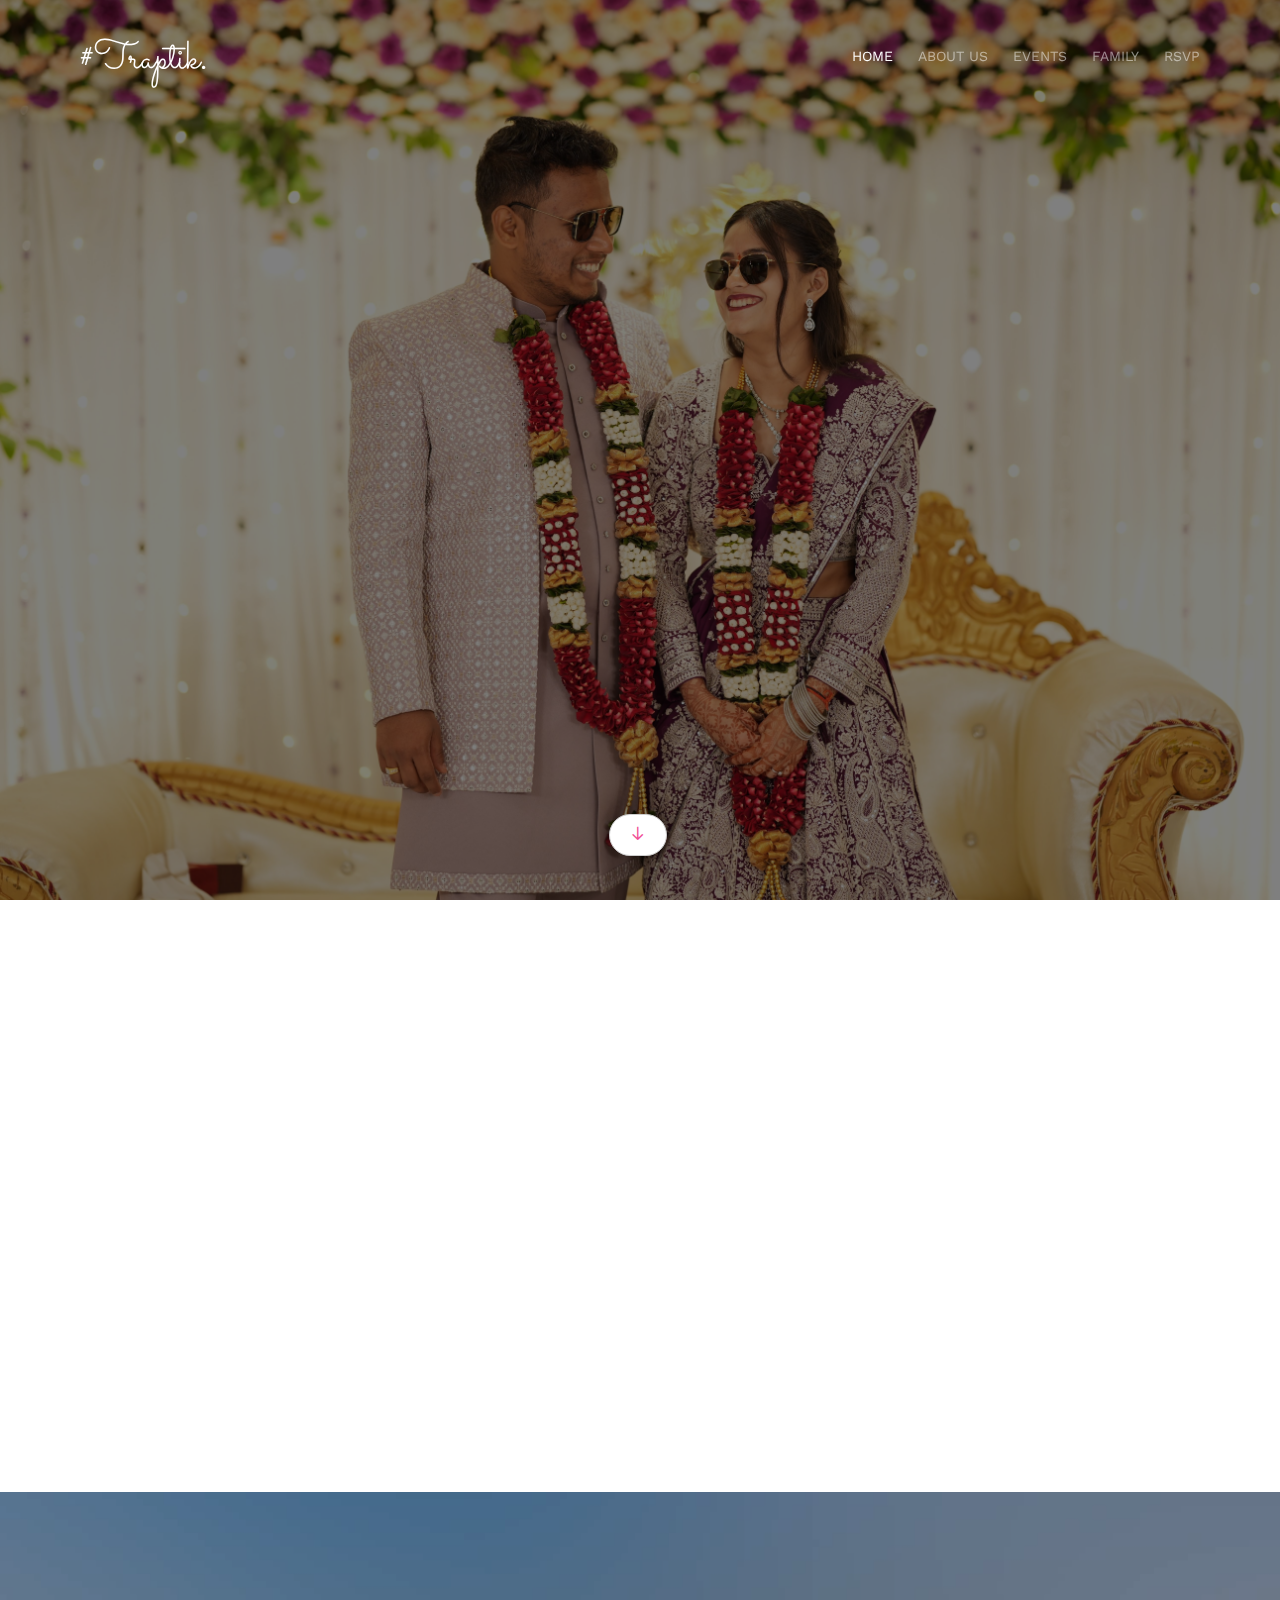
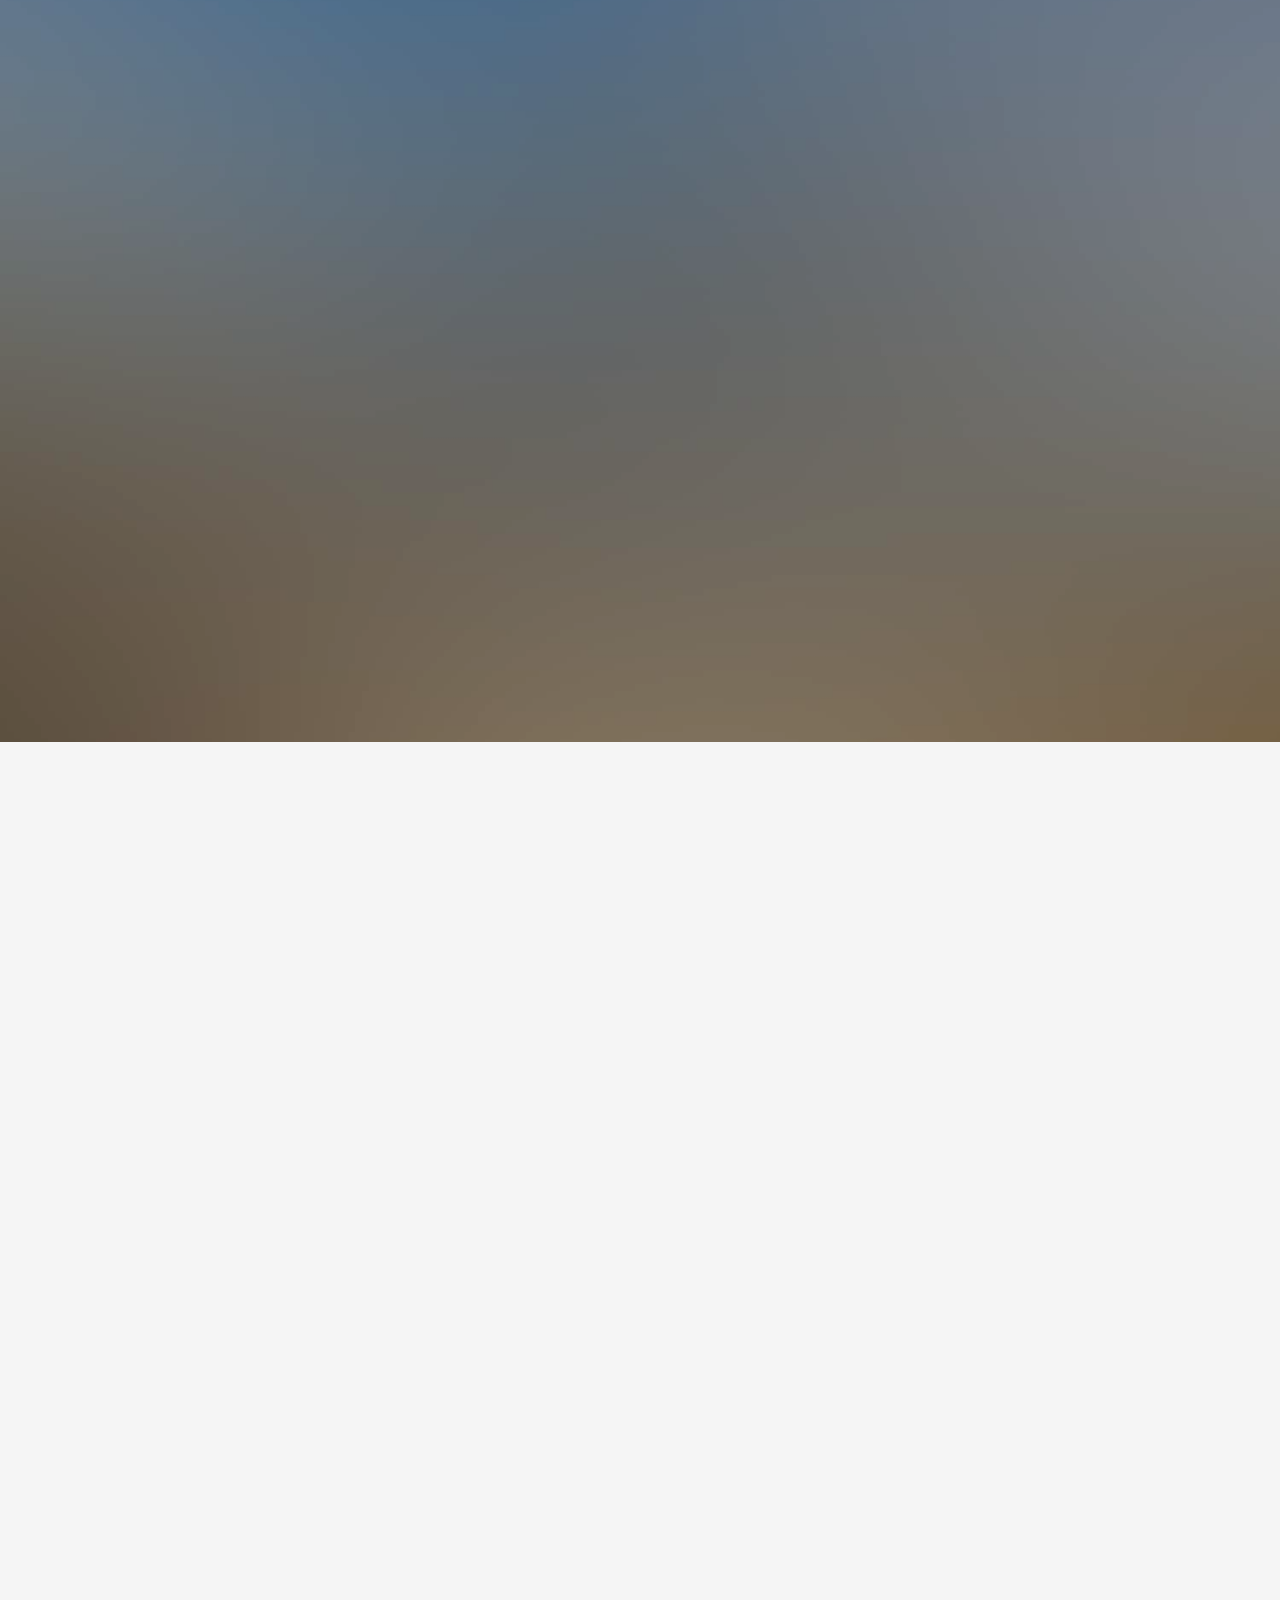
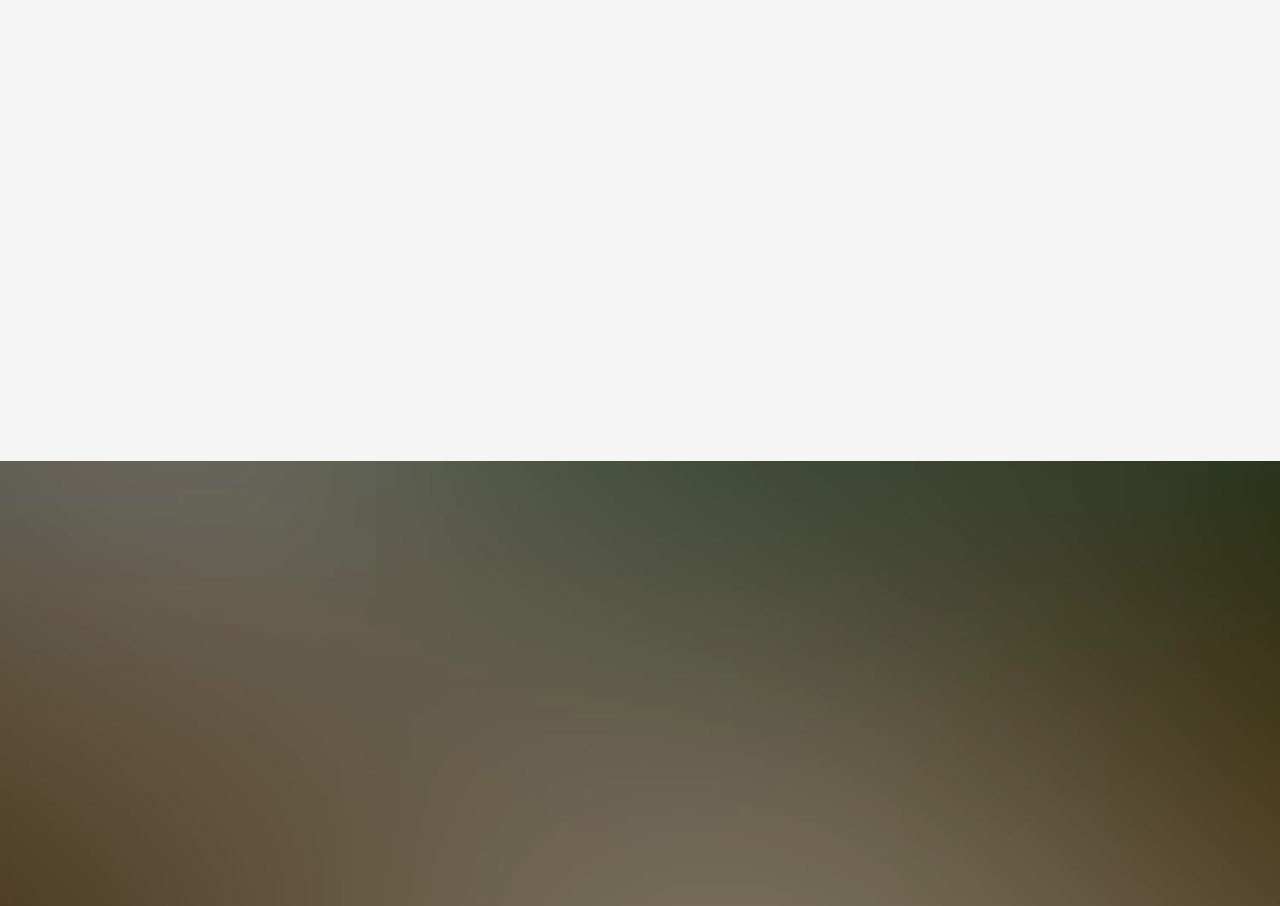
==== kt/index.html @ 52565d3f "changes" ====
<!DOCTYPE html>
<!--[if lt IE 7]>      <html class="no-js lt-ie9 lt-ie8 lt-ie7"> <![endif]-->
<!--[if IE 7]>         <html class="no-js lt-ie9 lt-ie8"> <![endif]-->
<!--[if IE 8]>         <html class="no-js lt-ie9"> <![endif]-->
<!--[if gt IE 8]><!--> <html class="no-js"> <!--<![endif]-->
	<head>
	<meta charset="utf-8">
	<meta http-equiv="X-UA-Compatible" content="IE=edge">
	<title>Kartik & Trapti's Wedding - Join us in celebrating our special day!</title>
	<meta name="viewport" content="width=device-width, initial-scale=1">
	<meta name="description" content="Join us in celebrating the wedding of Kartik and Trapti" />
	<meta name="keywords" content="wedding, celebration, marriage, kartik, trapti" />
	<meta name="author" content="Kartik & Trapti" />
	<meta property="og:title" content="Kartik & Trapti's Wedding" />
	<meta property="og:description" content="We cordially invite you to join us in our wedding celebration. Your presence and blessings will make our special day complete." />
	<meta property="og:image" content="https://kartikpatel.dev/kt/images/thumbnail.jpg" />
	<meta property="og:image:width" content="300" />
	<meta property="og:image:height" content="300" />
	<meta property="og:url" content="https://kartikpatel.dev/kt" />
	<meta property="og:site_name" content="Kartik & Trapti's Wedding" />
	<meta property="og:type" content="website" />
	<meta property="twitter:card" content="summary_large_image" />
	<meta property="twitter:image" content="images/image_bg_2.jpg" />

	<link rel="apple-touch-icon" sizes="180x180" href="favicon_io/apple-touch-icon.png">
	<link rel="icon" type="image/png" sizes="32x32" href="favicon_io/favicon-32x32.png">
	<link rel="icon" type="image/png" sizes="16x16" href="favicon_io/favicon-16x16.png">
	<link rel="manifest" href="favicon_io/site.webmanifest">
	<style>
		html {
			scroll-behavior: smooth;
		}

		/* Add new notification styles */
		.notification {
			position: fixed;
			top: 20px;
			left: 50%;
			transform: translateX(-50%);
			background-color: #333;
			color: white;
			padding: 15px 25px;
			border-radius: 5px;
			box-shadow: 0 2px 5px rgba(0,0,0,0.2);
			z-index: 1000;
			opacity: 0;
			transition: opacity 0.3s ease-in-out;
		}

		.notification.success {
			background-color: #4CAF50;
		}

		.notification.error {
			background-color: #f44336;
		}

		.notification.show {
			opacity: 1;
		}
	</style>

  <!-- 
	//////////////////////////////////////////////////////

	FREE HTML5 TEMPLATE 
	DESIGNED & DEVELOPED by FREEHTML5.CO
		
	Website: 		http://freehtml5.co/
	Email: 			info@freehtml5.co
	Twitter: 		http://twitter.com/fh5co
	Facebook: 		https://www.facebook.com/fh5co

	//////////////////////////////////////////////////////
	 -->

  	<!-- Facebook and Twitter integration -->
	<meta property="og:title" content=""/>
	<meta property="og:image" content=""/>
	<meta property="og:url" content=""/>
	<meta property="og:site_name" content=""/>
	<meta property="og:description" content=""/>
	<meta name="twitter:title" content="" />
	<meta name="twitter:image" content="" />
	<meta name="twitter:url" content="" />
	<meta name="twitter:card" content="" />

	<link href='https://fonts.googleapis.com/css?family=Work+Sans:400,300,600,400italic,700' rel='stylesheet' type='text/css'>
	<link href="https://fonts.googleapis.com/css?family=Sacramento" rel="stylesheet">
	
	<!-- Animate.css -->
	<link rel="stylesheet" href="css/animate.css">
	<!-- Icomoon Icon Fonts-->
	<link rel="stylesheet" href="css/icomoon.css">
	<!-- Bootstrap  -->
	<link rel="stylesheet" href="css/bootstrap.css">

	<!-- Magnific Popup -->
	<link rel="stylesheet" href="css/magnific-popup.css">

	<!-- Owl Carousel  -->
	<link rel="stylesheet" href="css/owl.carousel.min.css">
	<link rel="stylesheet" href="css/owl.theme.default.min.css">

	<!-- Theme style  -->
	<link rel="stylesheet" href="css/style.css">

	<!-- Modernizr JS -->
	<script src="js/modernizr-2.6.2.min.js"></script>
	<!-- FOR IE9 below -->
	<!--[if lt IE 9]>
	<script src="js/respond.min.js"></script>
	<![endif]-->

	</head>
	<body>
		
	<div class="fh5co-loader"></div>
	
	<div id="page">
	<nav class="fh5co-nav" role="navigation">
		<div class="container">
			<div class="row">
				<div class="col-xs-2">
					<div id="fh5co-logo"><a href="#">#Traptik<strong>.</strong></a></div>
				</div>
				<div class="col-xs-10 text-right menu-1">
					<ul>
						<li class="active"><a href="#" onclick="closeMenu(event)">Home</a></li>
						<li><a href="#fh5co-couple" onclick="closeMenu(event)">About Us</a></li>
						<li><a href="#fh5co-event" onclick="closeMenu(event)">Events</a></li>
						<li><a href="#fh5co-gallery" onclick="closeMenu(event)">Family</a></li>
						<li><a href="#attendanceForm" onclick="closeMenu(event)">RSVP</a></li>
					</ul>
				</div>
			</div>
			
		</div>
	</nav>

	<header id="fh5co-header" class="fh5co-cover" role="banner" style="background-image:url(images/img_bg_2.jpg);  position: relative;">
		<div class="overlay"></div>
		<div class="container">
			<div class="row">
				<div class="col-md-8 col-md-offset-2 text-center">
					<div class="display-t">
						<div class="display-tc animate-box" data-animate-effect="fadeIn">
							<h1>Kartik &amp; Trapti</h1>
							<h2>We Are Getting Married</h2>
							<div class="simply-countdown simply-countdown-one"></div>
							<p>
								<a href="#" class="btn btn-default btn-sm" onclick="addToCalendar(event)">Save the date</a>
							</p>
							<!-- <p>
								<a href="#fh5co-couple" class="btn btn-default btn-sm" onclick="scrollToNextSection(event)">
									<i class="icon-arrow-down"></i>
								</a>
							</p> -->
							<script>
							function addToCalendar(e) {
								e.preventDefault();
								const event = {
									title: "Kartik & Trapti's Wedding",
									start: new Date(2025, 3, 25, 9, 0), // April 25, 2025 9:00 AM
									end: new Date(2025, 3, 25, 15, 0), // April 25, 2025 3:00 PM
								};
								
								const icsFile = [
									'BEGIN:VCALENDAR',
									'VERSION:2.0',
									'BEGIN:VEVENT',
									`DTSTART:${event.start.toISOString().replace(/[-:]/g, '').replace(/\.\d{3}/, '')}`,
									`DTEND:${event.end.toISOString().replace(/[-:]/g, '').replace(/\.\d{3}/, '')}`,
									`SUMMARY:${event.title}`,
									'END:VEVENT',
									'END:VCALENDAR'
								].join('\n');
								
								const blob = new Blob([icsFile], { type: 'text/calendar;charset=utf-8' });
								const link = document.createElement('a');
								link.href = URL.createObjectURL(blob);
								link.download = 'wedding.ics';
								document.body.appendChild(link);
								link.click();
								document.body.removeChild(link);
							}
							</script>
						</div>
					</div>
				</div>
			</div>
		</div>
		<div style="position: absolute; bottom: 20px; left: 0; right: 0; text-align: center;">
			<p>
				<a href="#fh5co-couple" class="btn btn-default btn-sm" style="color: #F14E95; onclick="scrollToNextSection(event)">
					<i class="icon-arrow-down"></i>
				</a>
			</p>
		</div>
	</header>

	<div id="fh5co-couple">
		<div class="container">
			<div class="row">
				<div class="col-md-8 col-md-offset-2 text-center fh5co-heading animate-box">
					<h2>Hello!</h2>
					<h3>April 25th, 2025 Gwalior, India</h3>
					<p>We invited you to celebrate our wedding</p>
				</div>
			</div>
			<div class="couple-wrap animate-box">
				<div class="couple-half">
					<div class="groom">
						<img src="images/groom2.jpg" alt="groom" class="img-responsive">
					</div>
					<div class="desc-groom">
						<h3>Kartik Patel</h3>
						<p>S/O:<br>Vyankatesh Patel &<br>Vijaya Patel</p>
						<!-- <p>I'm a software engineer with a passion for building innovative solutions. Now I'm thrilled to build this beautiful software called 'Life' with Trapti!</p> -->
					</div>
				</div>
				<p class="heart text-center"><i class="icon-heart2"></i></p>
				<div class="couple-half">
					<div class="bride">
						<img src="images/bride.jpg" alt="groom" class="img-responsive">
					</div>
					<div class="desc-bride">
						<h3>Trapti Gupta</h3>
						<p>D/O:<br>Pramod Gupta &<br>Kusum Gupta</p>
						<!-- <p>I'm a passionate mobile app developer who loves bringing creative ideas to life through code. I can't wait to begin this beautiful journey with Kartik and create amazing memories together!</p> -->
					</div>
				</div>
			</div>
		</div>
	</div>

	<div id="fh5co-event" class="fh5co-bg" style="background-image:url(images/img_bg_3.jpg);">
		<div class="overlay"></div>
		<div class="container">
			<div class="row">
				<div class="col-md-8 col-md-offset-2 text-center fh5co-heading animate-box">
					<span>Our Special Events</span>
					<h2>Wedding Events</h2>
				</div>
			</div>
			<div class="row">
				<div class="display-t">
					<div class="display-tc">
						<div class="col-md-10 col-md-offset-1">
							<div class="col-md-6 col-sm-6 text-center">
								<div class="event-wrap animate-box">
									<h3 style="margin-bottom: 10px;">Haldi & Mehendi Ceremony</h3>
									<div class="event-col" style="margin-bottom: 10px;">
										<i class="icon-clock"></i>
										<span>1:00 PM</span>
										<span>6:00 PM</span>
									</div>
									<div class="event-col" style="margin-bottom: 10px;">
										<i class="icon-calendar"></i>
										<span>Thursday 24</span>
										<span>April, 2025</span>
									</div>
									<div class="event-col" style="width: 100%; margin-bottom: 0;">
										<a href="https://maps.app.goo.gl/h91ip4V6gA8RRtec8" target="_blank" style="color: #ffffffcc;">
											<i class="icon-location"></i>
											<span>Resham Tara Resort, near Sun Valley, behind New Collectorate, City Center, Gwalior</span>
										</a>
									</div>
								</div>
							</div>
							<div class="col-md-6 col-sm-6 text-center">
								<div class="event-wrap animate-box">
									<h3 style="margin-bottom: 10px;">Wedding Ceremony</h3>
									<div class="event-col" style="margin-bottom: 10px;">
										<i class="icon-clock"></i>
										<span>10:00 AM</span>
										<span>9:00 PM</span>
									</div>
									<div class="event-col" style="margin-bottom: 10px;">
										<i class="icon-calendar"></i>
										<span>Friday 25</span>
										<span>April, 2025</span>
									</div>
									<div class="event-col" style="width: 100%; margin-bottom: 0;">
										<a href="https://maps.app.goo.gl/h91ip4V6gA8RRtec8" target="_blank" style="color: #ffffffcc;">
											<i class="icon-location"></i>
											<span>Resham Tara Resort, near Sun Valley, behind New Collectorate, City Center, Gwalior</span>
										</a>
									</div>
								</div>
							</div>
							<div class="col-md-6 col-sm-6 text-center">
								<div class="event-wrap animate-box">
									<h3 style="margin-bottom: 10px;">Reception @ Nizamabad</h3>
									<div class="event-col" style="margin-bottom: 10px;">
										<i class="icon-clock"></i>
										<span>5:00 PM</span>
										<span>9:00 PM</span>
									</div>
									<div class="event-col" style="margin-bottom: 10px;">
										<i class="icon-calendar"></i>
										<span>Friday 2</span>
										<span>May, 2025</span>
									</div>
									<div class="event-col" style="width: 100%; margin-bottom: 0;">
										<a href="https://maps.app.goo.gl/3VBhZ599EmGqPDzZ9" target="_blank" style="color: #ffffffcc;">
											<i class="icon-location"></i>
											<span>Telecom Colony, Borgaon, Vinayak Nagar, Nizamabad</span>
										</a>
									</div>
								</div>
							</div>
							<div class="col-md-6 col-sm-6 text-center">
								<div class="event-wrap animate-box">
									<h3 style="margin-bottom: 10px;">Reception @ Mumbai</h3>
									<div class="event-col" style="margin-bottom: 10px;">
										<i class="icon-clock"></i>
										<span>2:00 PM</span>
										<span>6:00 PM</span>
									</div>
									<div class="event-col" style="margin-bottom: 10px;">
										<i class="icon-calendar"></i>
										<span>Sunday 11</span>
										<span>May, 2025</span>
									</div>
									<div class="event-col" style="width: 100%; margin-bottom: 0;">
										<a href="https://maps.app.goo.gl/nh9VtjjshVzp5VqG8" target="_blank" style="color: #ffffffcc;">
											<i class="icon-location"></i>
											<span>MIG Cricket Club, Bandra (East),<br>Mumbai</span>
										</a>
									</div>
								</div>
							</div>
						</div>
					</div>
				</div>
			</div>
		</div>
	</div>


	<div id="fh5co-gallery" class="fh5co-section-gray">
		<div class="container">
			<div class="row">
				<div class="col-md-8 col-md-offset-2 text-center fh5co-heading animate-box">
					<!-- <span>Our Memories</span> -->
					<!-- <h2>Family</h2>
                    <p>They are our beloved ones and supporters. They will assist you in case of any help in the event.</p> -->
					<h2>Our Loving Family</h2>
					<p>Our families are the pillars of strength and love in our lives. They have been instrumental in shaping who we are and bringing us together. During the celebrations, they will be your go-to people for any assistance or guidance you may need. Please don't hesitate to reach out to them - they're excited to help make this occasion special for everyone.</p>
				</div>
			</div>
			<div class="row row-bottom-padded-md">
				<div class="col-md-12">
					<ul id="fh5co-gallery-list">
						
						<li class="one-third animate-box" data-animate-effect="fadeIn" style="background-image: url(images/gallery-1.jpg); "> 
						<a href="#" class="color-2">
							<div class="case-studies-summary">
								<span>Kartik's Father</span>
								<h2>Vyankatesh Patel</h2>
							</div>
						</a>
					</li>
					<li class="one-third animate-box" data-animate-effect="fadeIn" style="background-image: url(images/gallery-2.jpg); ">
						<a href="#" class="color-2">
							<div class="case-studies-summary">
								<span>Kartik's Mother</span>
								<h2>Vijaya Patel</h2>
							</div>
						</a>
					</li>


					<li class="one-third animate-box" data-animate-effect="fadeIn" style="background-image: url(images/gallery-3.jpg); ">
						<a href="#" class="color-3">
							<div class="case-studies-summary">
								<span>Kartik's Brother</span>
								<h2>Kunal Patel</h2>
							</div>
						</a>
					</li>
					<li class="one-third animate-box" data-animate-effect="fadeIn" style="background-image: url(images/gallery-4.jpg); ">
						<a href="#" class="color-4">
							<div class="case-studies-summary">
								<span>Trapti's Father</span>
								<h2>Pramod Gupta</h2>
							</div>
						</a>
					</li>

						<li class="one-third animate-box" data-animate-effect="fadeIn" style="background-image: url(images/gallery-5.jpg); ">
							<a href="#" class="color-3">
								<div class="case-studies-summary">
									<span>Trapti's Mother</span>
									<h2>Kusum Gupta</h2>
								</div>
							</a>
						</li>
						<li class="one-third animate-box" data-animate-effect="fadeIn" style="background-image: url(images/gallery-6.jpg); ">
							<a href="#" class="color-4">
								<div class="case-studies-summary">
									<span>Trapti's Brother</span>
									<h2>Aditya Gupta</h2>
								</div>
							</a>
						</li>
					</ul>		
				</div>
			</div>
		</div>
	</div>


	<!-- <div id="fh5co-couple-story">
		<div class="container">
			<div class="row">
				<div class="col-md-8 col-md-offset-2 text-center fh5co-heading animate-box">
					<span>We Love Each Other</span>
					<h2>Our Story</h2>
					<p>Far far away, behind the word mountains, far from the countries Vokalia and Consonantia, there live the blind texts.</p>
				</div>
			</div>
			<div class="row">
				<div class="col-md-12 col-md-offset-0">
					<ul class="timeline animate-box">
						<li class="animate-box">
							<div class="timeline-badge" style="background-image:url(images/couple-1.jpg);"></div>
							<div class="timeline-panel">
								<div class="timeline-heading">
									<h3 class="timeline-title">First We Meet</h3>
									<span class="date">December 25, 2015</span>
								</div>
								<div class="timeline-body">
									<p>Far far away, behind the word mountains, far from the countries Vokalia and Consonantia, there live the blind texts. Separated they live in Bookmarksgrove right at the coast of the Semantics, a large language ocean.</p>
								</div>
							</div>
						</li>
						<li class="timeline-inverted animate-box">
							<div class="timeline-badge" style="background-image:url(images/couple-2.jpg);"></div>
							<div class="timeline-panel">
								<div class="timeline-heading">
									<h3 class="timeline-title">First Date</h3>
									<span class="date">December 28, 2015</span>
								</div>
								<div class="timeline-body">
									<p>Far far away, behind the word mountains, far from the countries Vokalia and Consonantia, there live the blind texts. Separated they live in Bookmarksgrove right at the coast of the Semantics, a large language ocean.</p>
								</div>
							</div>
						</li>
						<li class="animate-box">
							<div class="timeline-badge" style="background-image:url(images/couple-3.jpg);"></div>
							<div class="timeline-panel">
								<div class="timeline-heading">
									<h3 class="timeline-title">In A Relationship</h3>
									<span class="date">January 1, 2016</span>
								</div>
								<div class="timeline-body">
									<p>Far far away, behind the word mountains, far from the countries Vokalia and Consonantia, there live the blind texts. Separated they live in Bookmarksgrove right at the coast of the Semantics, a large language ocean.</p>
								</div>
							</div>
						</li>
			    	</ul>
				</div>
			</div>
		</div>
	</div> -->

	<!-- <div id="fh5co-gallery" class="fh5co-section-gray">
		<div class="container">
			<div class="row">
				<div class="col-md-8 col-md-offset-2 text-center fh5co-heading animate-box">
					<span>Our Memories</span>
					<h2>Wedding Gallery</h2>
					<p>Far far away, behind the word mountains, far from the countries Vokalia and Consonantia, there live the blind texts.</p>
				</div>
			</div>
			<div class="row row-bottom-padded-md">
				<div class="col-md-12">
					<ul id="fh5co-gallery-list">
						
						<li class="one-third animate-box" data-animate-effect="fadeIn" style="background-image: url(images/gallery-1.jpg); "> 
						<a href="images/gallery-1.jpg">
							<div class="case-studies-summary">
								<span>14 Photos</span>
								<h2>Two Glas of Juice</h2>
							</div>
						</a>
					</li>
					<li class="one-third animate-box" data-animate-effect="fadeIn" style="background-image: url(images/gallery-2.jpg); ">
						<a href="#" class="color-2">
							<div class="case-studies-summary">
								<span>30 Photos</span>
								<h2>Timer starts now!</h2>
							</div>
						</a>
					</li>


					<li class="one-third animate-box" data-animate-effect="fadeIn" style="background-image: url(images/gallery-3.jpg); ">
						<a href="#" class="color-3">
							<div class="case-studies-summary">
								<span>90 Photos</span>
								<h2>Beautiful sunset</h2>
							</div>
						</a>
					</li>
					<li class="one-third animate-box" data-animate-effect="fadeIn" style="background-image: url(images/gallery-4.jpg); ">
						<a href="#" class="color-4">
							<div class="case-studies-summary">
								<span>12 Photos</span>
								<h2>Company's Conference Room</h2>
							</div>
						</a>
					</li>

						<li class="one-third animate-box" data-animate-effect="fadeIn" style="background-image: url(images/gallery-5.jpg); ">
							<a href="#" class="color-3">
								<div class="case-studies-summary">
									<span>50 Photos</span>
									<h2>Useful baskets</h2>
								</div>
							</a>
						</li>
						<li class="one-third animate-box" data-animate-effect="fadeIn" style="background-image: url(images/gallery-6.jpg); ">
							<a href="#" class="color-4">
								<div class="case-studies-summary">
									<span>45 Photos</span>
									<h2>Skater man in the road</h2>
								</div>
							</a>
						</li>

						<li class="one-third animate-box" data-animate-effect="fadeIn" style="background-image: url(images/gallery-7.jpg); ">
							<a href="#" class="color-4">
								<div class="case-studies-summary">
									<span>35 Photos</span>
									<h2>Two Glas of Juice</h2>
								</div>
							</a>
						</li>

						<li class="one-third animate-box" data-animate-effect="fadeIn" style="background-image: url(images/gallery-8.jpg); "> 
							<a href="#" class="color-5">
								<div class="case-studies-summary">
									<span>90 Photos</span>
									<h2>Timer starts now!</h2>
								</div>
							</a>
						</li>
						<li class="one-third animate-box" data-animate-effect="fadeIn" style="background-image: url(images/gallery-9.jpg); ">
							<a href="#" class="color-6">
								<div class="case-studies-summary">
									<span>56 Photos</span>
									<h2>Beautiful sunset</h2>
								</div>
							</a>
						</li>
					</ul>		
				</div>
			</div>
		</div>
	</div> -->

	<!-- <div id="fh5co-counter" class="fh5co-bg fh5co-counter" style="background-image:url(images/img_bg_5.jpg);">
		<div class="overlay"></div>
		<div class="container">
			<div class="row">
				<div class="display-t">
					<div class="display-tc">
						<div class="col-md-3 col-sm-6 animate-box">
							<div class="feature-center">
								<span class="icon">
									<i class="icon-users"></i>
								</span>

								<span class="counter js-counter" data-from="0" data-to="500" data-speed="5000" data-refresh-interval="50">1</span>
								<span class="counter-label">Estimated Guest</span>

							</div>
						</div>
						<div class="col-md-3 col-sm-6 animate-box">
							<div class="feature-center">
								<span class="icon">
									<i class="icon-user"></i>
								</span>

								<span class="counter js-counter" data-from="0" data-to="1000" data-speed="5000" data-refresh-interval="50">1</span>
								<span class="counter-label">We Catter</span>
							</div>
						</div>
						<div class="col-md-3 col-sm-6 animate-box">
							<div class="feature-center">
								<span class="icon">
									<i class="icon-calendar"></i>
								</span>
								<span class="counter js-counter" data-from="0" data-to="402" data-speed="5000" data-refresh-interval="50">1</span>
								<span class="counter-label">Events Done</span>
							</div>
						</div>
						<div class="col-md-3 col-sm-6 animate-box">
							<div class="feature-center">
								<span class="icon">
									<i class="icon-clock"></i>
								</span>

								<span class="counter js-counter" data-from="0" data-to="2345" data-speed="5000" data-refresh-interval="50">1</span>
								<span class="counter-label">Hours Spent</span>

							</div>
						</div>
					</div>
				</div>
			</div>
		</div>
	</div> -->

	<!-- <div id="fh5co-testimonial">
		<div class="container">
			<div class="row">
				<div class="row animate-box">
					<div class="col-md-8 col-md-offset-2 text-center fh5co-heading">
						<span>Best Wishes</span>
						<h2>Friends Wishes</h2>
					</div>
				</div>
				<div class="row">
					<div class="col-md-12 animate-box">
						<div class="wrap-testimony">
							<div class="owl-carousel-fullwidth">
								<div class="item">
									<div class="testimony-slide active text-center">
										<figure>
											<img src="images/couple-1.jpg" alt="user">
										</figure>
										<span>John Doe, via <a href="#" class="twitter">Twitter</a></span>
										<blockquote>
											<p>"Far far away, behind the word mountains, far from the countries Vokalia and Consonantia, there live the blind texts. Separated they live in Bookmarksgrove right at the coast of the Semantics"</p>
										</blockquote>
									</div>
								</div>
								<div class="item">
									<div class="testimony-slide active text-center">
										<figure>
											<img src="images/couple-2.jpg" alt="user">
										</figure>
										<span>John Doe, via <a href="#" class="twitter">Twitter</a></span>
										<blockquote>
											<p>"Far far away, behind the word mountains, far from the countries Vokalia and Consonantia, at the coast of the Semantics, a large language ocean."</p>
										</blockquote>
									</div>
								</div>
								<div class="item">
									<div class="testimony-slide active text-center">
										<figure>
											<img src="images/couple-3.jpg" alt="user">
										</figure>
										<span>John Doe, via <a href="#" class="twitter">Twitter</a></span>
										<blockquote>
											<p>"Far far away, far from the countries Vokalia and Consonantia, there live the blind texts. Separated they live in Bookmarksgrove right at the coast of the Semantics, a large language ocean."</p>
										</blockquote>
									</div>
								</div>
							</div>
						</div>
					</div>
				</div>
			</div>
		</div>
	</div> -->

	<!-- <div id="fh5co-services" class="fh5co-section-gray">
		<div class="container">
			
			<div class="row animate-box">
				<div class="col-md-8 col-md-offset-2 text-center fh5co-heading">
					<h2>We Offer Services</h2>
					<p>Dignissimos asperiores vitae velit veniam totam fuga molestias accusamus alias autem provident. Odit ab aliquam dolor eius.</p>
				</div>
			</div>

			<div class="row">
				<div class="col-md-6">
					<div class="feature-left animate-box" data-animate-effect="fadeInLeft">
						<span class="icon">
							<i class="icon-calendar"></i>
						</span>
						<div class="feature-copy">
							<h3>We Organized Events</h3>
							<p>Facilis ipsum reprehenderit nemo molestias. Aut cum mollitia reprehenderit. Eos cumque dicta adipisci architecto culpa amet.</p>
						</div>
					</div>

					<div class="feature-left animate-box" data-animate-effect="fadeInLeft">
						<span class="icon">
							<i class="icon-image"></i>
						</span>
						<div class="feature-copy">
							<h3>Photoshoot</h3>
							<p>Facilis ipsum reprehenderit nemo molestias. Aut cum mollitia reprehenderit. Eos cumque dicta adipisci architecto culpa amet.</p>
						</div>
					</div>

					<div class="feature-left animate-box" data-animate-effect="fadeInLeft">
						<span class="icon">
							<i class="icon-video"></i>
						</span>
						<div class="feature-copy">
							<h3>Video Editing</h3>
							<p>Facilis ipsum reprehenderit nemo molestias. Aut cum mollitia reprehenderit. Eos cumque dicta adipisci architecto culpa amet.</p>
						</div>
					</div>

				</div>

				<div class="col-md-6 animate-box">
					<div class="fh5co-video fh5co-bg" style="background-image: url(images/img_bg_3.jpg); ">
						<a href="https://vimeo.com/channels/staffpicks/93951774" class="popup-vimeo"><i class="icon-video2"></i></a>
						<div class="overlay"></div>
					</div>
				</div>
			</div>

			
		</div>
	</div> -->


	<div id="fh5co-started" class="fh5co-bg" style="background-image:url(images/img_bg_4.jpg);">
		<div class="overlay"></div>
		<div class="container">
			<div class="row animate-box">
				<div class="col-md-8 col-md-offset-2 text-center fh5co-heading">
					<h2>Are You Attending?</h2>
					<p>Please Fill-up the form to notify you that you're attending. Thanks.</p>
				</div>
			</div>
			<div class="row animate-box">
				<div class="col-md-10 col-md-offset-1">
					<form class="form-inline text-center" id="attendanceForm" onsubmit="handleAttendance(event)">
						<div class="col-md-4 col-md-offset-2">
							<div class="form-group">
								<label for="name" class="sr-only">Full Name</label>
								<input type="name" class="form-control" id="name" placeholder="Name" required>
							</div>
						</div>
						<div class="col-md-4">
							<button type="submit" class="btn btn-default btn-block" id="submitBtn">I am Attending</button>
						</div>
					</form>
				</div>
			</div>
		</div>
	</div>

	<!-- <footer id="fh5co-footer" role="contentinfo">
		<div class="container">

			<div class="row copyright">
				<div class="col-md-12 text-center">
					<p>
						<small class="block">&copy; 2016 Free HTML5. All Rights Reserved.</small> 
						<small class="block">Designed by <a href="http://freehtml5.co/" target="_blank">FREEHTML5.co</a> Demo Images: <a href="http://unsplash.co/" target="_blank">Unsplash</a></small>
					</p>
					<p>
						<ul class="fh5co-social-icons">
							<li><a href="#"><i class="icon-twitter"></i></a></li>
							<li><a href="#"><i class="icon-facebook"></i></a></li>
							<li><a href="#"><i class="icon-linkedin"></i></a></li>
							<li><a href="#"><i class="icon-dribbble"></i></a></li>
						</ul>
					</p>
				</div>
			</div>

		</div>
	</footer> -->
	</div>

	<div class="gototop js-top">
		<a href="#" class="js-gotop"><i class="icon-arrow-up"></i></a>
	</div>
	
	<!-- jQuery -->
	<script src="js/jquery.min.js"></script>
	<!-- jQuery Easing -->
	<script src="js/jquery.easing.1.3.js"></script>
	<!-- Bootstrap -->
	<script src="js/bootstrap.min.js"></script>
	<!-- Waypoints -->
	<script src="js/jquery.waypoints.min.js"></script>
	<!-- Carousel -->
	<script src="js/owl.carousel.min.js"></script>
	<!-- countTo -->
	<script src="js/jquery.countTo.js"></script>

	<!-- Stellar -->
	<script src="js/jquery.stellar.min.js"></script>
	<!-- Magnific Popup -->
	<script src="js/jquery.magnific-popup.min.js"></script>
	<script src="js/magnific-popup-options.js"></script>

	<!-- // <script src="https://cdnjs.cloudflare.com/ajax/libs/prism/0.0.1/prism.min.js"></script> -->
	<script src="js/simplyCountdown.js"></script>
	<!-- Main -->
	<script src="js/main.js"></script>

	<script>
    // var d = new Date(new Date().getTime() + 200 * 120 * 120 * 2000);
    var d = new Date(2025, 3, 25, 9, 0, 0); // Note: Month is 0-based, so 3 = April
	console.log(d);

    // default example
    simplyCountdown('.simply-countdown-one', {
        year: d.getFullYear(),
        month: d.getMonth() + 1,
        day: d.getDate(),
		hours: d.getHours(),
		minutes: d.getMinutes(),
		seconds: d.getSeconds(),
		enableUtc: false
    });

    // //jQuery example
    // $('#simply-countdown-losange').simplyCountdown({
    //     year: d.getFullYear(),
    //     month: d.getMonth() + 1,
    //     day: d.getDate(),
    //     enableUtc: false
    // });
</script>

<script>
function showNotification(message, type = 'success') {
    const notification = document.getElementById('notification');
    notification.textContent = message;
    notification.className = `notification ${type}`;
    
    // Force reflow
    notification.offsetHeight;
    
    // Show notification
    notification.classList.add('show');
    
    // Hide after 3 seconds
    setTimeout(() => {
        notification.classList.remove('show');
    }, 3000);
}

async function handleAttendance(event) {
    event.preventDefault();
    
    const name = document.getElementById('name').value.trim();
    const submitBtn = document.getElementById('submitBtn');
    
    if (!name) {
        showNotification('Please enter your name', 'error');
        return;
    }

    // Disable button while submitting
    submitBtn.disabled = true;
    submitBtn.textContent = 'Submitting...';

    try {
        // Replace YOUR_GOOGLE_SCRIPT_URL with the URL you got from deployment
        const response = await fetch('https://script.google.com/macros/s/AKfycbx0UFmnUTTh92aB-BSVaQjX4gv5bwshFxdvZ6yqCWqXVyB9keYiYC7JG9Xa0rjDvMcO/exec', {
            method: 'POST',
            body: JSON.stringify({ name }),
            mode: 'no-cors'
        });

        // Clear form and show confirmation
        document.getElementById('name').value = '';
        showNotification('Thank you for confirming your attendance!', 'success');
    } catch (error) {
        console.error('Error:', error);
        showNotification('Sorry, there was an error submitting your response. Please try again.', 'error');
    } finally {
        // Re-enable button
        submitBtn.disabled = false;
        submitBtn.textContent = 'I am Attending';
    }
}
</script>

	<!-- Add notification container at the end of body -->
	<div id="notification" class="notification"></div>

	<script>
	function closeMenu(event) {
		// Remove offcanvas class to close mobile menu
		document.body.classList.remove('offcanvas');
		
		// Small delay to allow menu to close before scrolling
		setTimeout(() => {
			// Get target section from clicked link's href
			const targetId = event.target.getAttribute('href');
			if (targetId !== '#') {
				const targetSection = document.querySelector(targetId);
				if (targetSection) {
					targetSection.scrollIntoView({ behavior: 'smooth' });
				}
			}
		}, 300);
		
		event.preventDefault();
	}
	</script>

	</body>
</html>
---- kt/css/icomoon.css ----
@font-face {
  font-family: 'icomoon';
  src:  url('../fonts/icomoon/icomoon.eot?6iuir');
  src:  url('../fonts/icomoon/icomoon.eot?6iuir#iefix') format('embedded-opentype'),
    url('../fonts/icomoon/icomoon.ttf?6iuir') format('truetype'),
    url('../fonts/icomoon/icomoon.woff?6iuir') format('woff'),
    url('../fonts/icomoon/icomoon.svg?6iuir#icomoon') format('svg');
  font-weight: normal;
  font-style: normal;
}

[class^="icon-"], [class*=" icon-"] {
  /* use !important to prevent issues with browser extensions that change fonts */
  font-family: 'icomoon' !important;
  speak: none;
  font-style: normal;
  font-weight: normal;
  font-variant: normal;
  text-transform: none;
  line-height: 1;

  /* Better Font Rendering =========== */
  -webkit-font-smoothing: antialiased;
  -moz-osx-font-smoothing: grayscale;
}

.icon-eye:before {
  content: "\e000";
}
.icon-paper-clip:before {
  content: "\e001";
}
.icon-mail:before {
  content: "\e002";
}
.icon-toggle:before {
  content: "\e003";
}
.icon-layout:before {
  content: "\e004";
}
.icon-link:before {
  content: "\e005";
}
.icon-bell:before {
  content: "\e006";
}
.icon-lock:before {
  content: "\e007";
}
.icon-unlock:before {
  content: "\e008";
}
.icon-ribbon:before {
  content: "\e009";
}
.icon-image:before {
  content: "\e010";
}
.icon-signal:before {
  content: "\e011";
}
.icon-target:before {
  content: "\e012";
}
.icon-clipboard:before {
  content: "\e013";
}
.icon-clock:before {
  content: "\e014";
}
.icon-watch:before {
  content: "\e015";
}
.icon-air-play:before {
  content: "\e016";
}
.icon-camera:before {
  content: "\e017";
}
.icon-video:before {
  content: "\e018";
}
.icon-disc:before {
  content: "\e019";
}
.icon-printer:before {
  content: "\e020";
}
.icon-monitor:before {
  content: "\e021";
}
.icon-server:before {
  content: "\e022";
}
.icon-cog:before {
  content: "\e023";
}
.icon-heart:before {
  content: "\e024";
}
.icon-paragraph:before {
  content: "\e025";
}
.icon-align-justify:before {
  content: "\e026";
}
.icon-align-left:before {
  content: "\e027";
}
.icon-align-center:before {
  content: "\e028";
}
.icon-align-right:before {
  content: "\e029";
}
.icon-book:before {
  content: "\e030";
}
.icon-layers:before {
  content: "\e031";
}
.icon-stack:before {
  content: "\e032";
}
.icon-stack-2:before {
  content: "\e033";
}
.icon-paper:before {
  content: "\e034";
}
.icon-paper-stack:before {
  content: "\e035";
}
.icon-search:before {
  content: "\e036";
}
.icon-zoom-in:before {
  content: "\e037";
}
.icon-zoom-out:before {
  content: "\e038";
}
.icon-reply:before {
  content: "\e039";
}
.icon-circle-plus:before {
  content: "\e040";
}
.icon-circle-minus:before {
  content: "\e041";
}
.icon-circle-check:before {
  content: "\e042";
}
.icon-circle-cross:before {
  content: "\e043";
}
.icon-square-plus:before {
  content: "\e044";
}
.icon-square-minus:before {
  content: "\e045";
}
.icon-square-check:before {
  content: "\e046";
}
.icon-square-cross:before {
  content: "\e047";
}
.icon-microphone:before {
  content: "\e048";
}
.icon-record:before {
  content: "\e049";
}
.icon-skip-back:before {
  content: "\e050";
}
.icon-rewind:before {
  content: "\e051";
}
.icon-play:before {
  content: "\e052";
}
.icon-pause:before {
  content: "\e053";
}
.icon-stop:before {
  content: "\e054";
}
.icon-fast-forward:before {
  content: "\e055";
}
.icon-skip-forward:before {
  content: "\e056";
}
.icon-shuffle:before {
  content: "\e057";
}
.icon-repeat:before {
  content: "\e058";
}
.icon-folder:before {
  content: "\e059";
}
.icon-umbrella:before {
  content: "\e060";
}
.icon-moon:before {
  content: "\e061";
}
.icon-thermometer:before {
  content: "\e062";
}
.icon-drop:before {
  content: "\e063";
}
.icon-sun:before {
  content: "\e064";
}
.icon-cloud:before {
  content: "\e065";
}
.icon-cloud-upload:before {
  content: "\e066";
}
.icon-cloud-download:before {
  content: "\e067";
}
.icon-upload:before {
  content: "\e068";
}
.icon-download:before {
  content: "\e069";
}
.icon-location:before {
  content: "\e070";
}
.icon-location-2:before {
  content: "\e071";
}
.icon-map:before {
  content: "\e072";
}
.icon-battery:before {
  content: "\e073";
}
.icon-head:before {
  content: "\e074";
}
.icon-briefcase:before {
  content: "\e075";
}
.icon-speech-bubble:before {
  content: "\e076";
}
.icon-anchor:before {
  content: "\e077";
}
.icon-globe:before {
  content: "\e078";
}
.icon-box:before {
  content: "\e079";
}
.icon-reload:before {
  content: "\e080";
}
.icon-share:before {
  content: "\e081";
}
.icon-marquee:before {
  content: "\e082";
}
.icon-marquee-plus:before {
  content: "\e083";
}
.icon-marquee-minus:before {
  content: "\e084";
}
.icon-tag:before {
  content: "\e085";
}
.icon-power:before {
  content: "\e086";
}
.icon-command:before {
  content: "\e087";
}
.icon-alt:before {
  content: "\e088";
}
.icon-esc:before {
  content: "\e089";
}
.icon-bar-graph:before {
  content: "\e090";
}
.icon-bar-graph-2:before {
  content: "\e091";
}
.icon-pie-graph:before {
  content: "\e092";
}
.icon-star:before {
  content: "\e093";
}
.icon-arrow-left:before {
  content: "\e094";
}
.icon-arrow-right:before {
  content: "\e095";
}
.icon-arrow-up:before {
  content: "\e096";
}
.icon-arrow-down:before {
  content: "\e097";
}
.icon-volume:before {
  content: "\e098";
}
.icon-mute:before {
  content: "\e099";
}
.icon-content-right:before {
  content: "\e100";
}
.icon-content-left:before {
  content: "\e101";
}
.icon-grid:before {
  content: "\e102";
}
.icon-grid-2:before {
  content: "\e103";
}
.icon-columns:before {
  content: "\e104";
}
.icon-loader:before {
  content: "\e105";
}
.icon-bag:before {
  content: "\e106";
}
.icon-ban:before {
  content: "\e107";
}
.icon-flag:before {
  content: "\e108";
}
.icon-trash:before {
  content: "\e109";
}
.icon-expand:before {
  content: "\e110";
}
.icon-contract:before {
  content: "\e111";
}
.icon-maximize:before {
  content: "\e112";
}
.icon-minimize:before {
  content: "\e113";
}
.icon-plus:before {
  content: "\e114";
}
.icon-minus:before {
  content: "\e115";
}
.icon-check:before {
  content: "\e116";
}
.icon-cross:before {
  content: "\e117";
}
.icon-move:before {
  content: "\e118";
}
.icon-delete:before {
  content: "\e119";
}
.icon-menu:before {
  content: "\e120";
}
.icon-archive:before {
  content: "\e121";
}
.icon-inbox:before {
  content: "\e122";
}
.icon-outbox:before {
  content: "\e123";
}
.icon-file:before {
  content: "\e124";
}
.icon-file-add:before {
  content: "\e125";
}
.icon-file-subtract:before {
  content: "\e126";
}
.icon-help:before {
  content: "\e127";
}
.icon-open:before {
  content: "\e128";
}
.icon-ellipsis:before {
  content: "\e129";
}
.icon-add-to-list:before {
  content: "\e900";
}
.icon-classic-computer:before {
  content: "\e901";
}
.icon-controller-fast-backward:before {
  content: "\e902";
}
.icon-creative-commons-attribution:before {
  content: "\e903";
}
.icon-creative-commons-noderivs:before {
  content: "\e904";
}
.icon-creative-commons-noncommercial-eu:before {
  content: "\e905";
}
.icon-creative-commons-noncommercial-us:before {
  content: "\e906";
}
.icon-creative-commons-public-domain:before {
  content: "\e907";
}
.icon-creative-commons-remix:before {
  content: "\e908";
}
.icon-creative-commons-share:before {
  content: "\e909";
}
.icon-creative-commons-sharealike:before {
  content: "\e90a";
}
.icon-creative-commons:before {
  content: "\e90b";
}
.icon-document-landscape:before {
  content: "\e90c";
}
.icon-remove-user:before {
  content: "\e90d";
}
.icon-warning:before {
  content: "\e90e";
}
.icon-arrow-bold-down:before {
  content: "\e90f";
}
.icon-arrow-bold-left:before {
  content: "\e910";
}
.icon-arrow-bold-right:before {
  content: "\e911";
}
.icon-arrow-bold-up:before {
  content: "\e912";
}
.icon-arrow-down2:before {
  content: "\e913";
}
.icon-arrow-left2:before {
  content: "\e914";
}
.icon-arrow-long-down:before {
  content: "\e915";
}
.icon-arrow-long-left:before {
  content: "\e916";
}
.icon-arrow-long-right:before {
  content: "\e917";
}
.icon-arrow-long-up:before {
  content: "\e918";
}
.icon-arrow-right2:before {
  content: "\e919";
}
.icon-arrow-up2:before {
  content: "\e91a";
}
.icon-arrow-with-circle-down:before {
  content: "\e91b";
}
.icon-arrow-with-circle-left:before {
  content: "\e91c";
}
.icon-arrow-with-circle-right:before {
  content: "\e91d";
}
.icon-arrow-with-circle-up:before {
  content: "\e91e";
}
.icon-bookmark:before {
  content: "\e91f";
}
.icon-bookmarks:before {
  content: "\e920";
}
.icon-chevron-down:before {
  content: "\e921";
}
.icon-chevron-left:before {
  content: "\e922";
}
.icon-chevron-right:before {
  content: "\e923";
}
.icon-chevron-small-down:before {
  content: "\e924";
}
.icon-chevron-small-left:before {
  content: "\e925";
}
.icon-chevron-small-right:before {
  content: "\e926";
}
.icon-chevron-small-up:before {
  content: "\e927";
}
.icon-chevron-thin-down:before {
  content: "\e928";
}
.icon-chevron-thin-left:before {
  content: "\e929";
}
.icon-chevron-thin-right:before {
  content: "\e92a";
}
.icon-chevron-thin-up:before {
  content: "\e92b";
}
.icon-chevron-up:before {
  content: "\e92c";
}
.icon-chevron-with-circle-down:before {
  content: "\e92d";
}
.icon-chevron-with-circle-left:before {
  content: "\e92e";
}
.icon-chevron-with-circle-right:before {
  content: "\e92f";
}
.icon-chevron-with-circle-up:before {
  content: "\e930";
}
.icon-cloud2:before {
  content: "\e931";
}
.icon-controller-fast-forward:before {
  content: "\e932";
}
.icon-controller-jump-to-start:before {
  content: "\e933";
}
.icon-controller-next:before {
  content: "\e934";
}
.icon-controller-paus:before {
  content: "\e935";
}
.icon-controller-play:before {
  content: "\e936";
}
.icon-controller-record:before {
  content: "\e937";
}
.icon-controller-stop:before {
  content: "\e938";
}
.icon-controller-volume:before {
  content: "\e939";
}
.icon-dot-single:before {
  content: "\e93a";
}
.icon-dots-three-horizontal:before {
  content: "\e93b";
}
.icon-dots-three-vertical:before {
  content: "\e93c";
}
.icon-dots-two-horizontal:before {
  content: "\e93d";
}
.icon-dots-two-vertical:before {
  content: "\e93e";
}
.icon-download2:before {
  content: "\e93f";
}
.icon-emoji-flirt:before {
  content: "\e940";
}
.icon-flow-branch:before {
  content: "\e941";
}
.icon-flow-cascade:before {
  content: "\e942";
}
.icon-flow-line:before {
  content: "\e943";
}
.icon-flow-parallel:before {
  content: "\e944";
}
.icon-flow-tree:before {
  content: "\e945";
}
.icon-install:before {
  content: "\e946";
}
.icon-layers2:before {
  content: "\e947";
}
.icon-open-book:before {
  content: "\e948";
}
.icon-resize-100:before {
  content: "\e949";
}
.icon-resize-full-screen:before {
  content: "\e94a";
}
.icon-save:before {
  content: "\e94b";
}
.icon-select-arrows:before {
  content: "\e94c";
}
.icon-sound-mute:before {
  content: "\e94d";
}
.icon-sound:before {
  content: "\e94e";
}
.icon-trash2:before {
  content: "\e94f";
}
.icon-triangle-down:before {
  content: "\e950";
}
.icon-triangle-left:before {
  content: "\e951";
}
.icon-triangle-right:before {
  content: "\e952";
}
.icon-triangle-up:before {
  content: "\e953";
}
.icon-uninstall:before {
  content: "\e954";
}
.icon-upload-to-cloud:before {
  content: "\e955";
}
.icon-upload2:before {
  content: "\e956";
}
.icon-add-user:before {
  content: "\e957";
}
.icon-address:before {
  content: "\e958";
}
.icon-adjust:before {
  content: "\e959";
}
.icon-air:before {
  content: "\e95a";
}
.icon-aircraft-landing:before {
  content: "\e95b";
}
.icon-aircraft-take-off:before {
  content: "\e95c";
}
.icon-aircraft:before {
  content: "\e95d";
}
.icon-align-bottom:before {
  content: "\e95e";
}
.icon-align-horizontal-middle:before {
  content: "\e95f";
}
.icon-align-left2:before {
  content: "\e960";
}
.icon-align-right2:before {
  content: "\e961";
}
.icon-align-top:before {
  content: "\e962";
}
.icon-align-vertical-middle:before {
  content: "\e963";
}
.icon-archive2:before {
  content: "\e964";
}
.icon-area-graph:before {
  content: "\e965";
}
.icon-attachment:before {
  content: "\e966";
}
.icon-awareness-ribbon:before {
  content: "\e967";
}
.icon-back-in-time:before {
  content: "\e968";
}
.icon-back:before {
  content: "\e969";
}
.icon-bar-graph2:before {
  content: "\e96a";
}
.icon-battery2:before {
  content: "\e96b";
}
.icon-beamed-note:before {
  content: "\e96c";
}
.icon-bell2:before {
  content: "\e96d";
}
.icon-blackboard:before {
  content: "\e96e";
}
.icon-block:before {
  content: "\e96f";
}
.icon-book2:before {
  content: "\e970";
}
.icon-bowl:before {
  content: "\e971";
}
.icon-box2:before {
  content: "\e972";
}
.icon-briefcase2:before {
  content: "\e973";
}
.icon-browser:before {
  content: "\e974";
}
.icon-brush:before {
  content: "\e975";
}
.icon-bucket:before {
  content: "\e976";
}
.icon-cake:before {
  content: "\e977";
}
.icon-calculator:before {
  content: "\e978";
}
.icon-calendar:before {
  content: "\e979";
}
.icon-camera2:before {
  content: "\e97a";
}
.icon-ccw:before {
  content: "\e97b";
}
.icon-chat:before {
  content: "\e97c";
}
.icon-check2:before {
  content: "\e97d";
}
.icon-circle-with-cross:before {
  content: "\e97e";
}
.icon-circle-with-minus:before {
  content: "\e97f";
}
.icon-circle-with-plus:before {
  content: "\e980";
}
.icon-circle:before {
  content: "\e981";
}
.icon-circular-graph:before {
  content: "\e982";
}
.icon-clapperboard:before {
  content: "\e983";
}
.icon-clipboard2:before {
  content: "\e984";
}
.icon-clock2:before {
  content: "\e985";
}
.icon-code:before {
  content: "\e986";
}
.icon-cog2:before {
  content: "\e987";
}
.icon-colours:before {
  content: "\e988";
}
.icon-compass:before {
  content: "\e989";
}
.icon-copy:before {
  content: "\e98a";
}
.icon-credit-card:before {
  content: "\e98b";
}
.icon-credit:before {
  content: "\e98c";
}
.icon-cross2:before {
  content: "\e98d";
}
.icon-cup:before {
  content: "\e98e";
}
.icon-cw:before {
  content: "\e98f";
}
.icon-cycle:before {
  content: "\e990";
}
.icon-database:before {
  content: "\e991";
}
.icon-dial-pad:before {
  content: "\e992";
}
.icon-direction:before {
  content: "\e993";
}
.icon-document:before {
  content: "\e994";
}
.icon-documents:before {
  content: "\e995";
}
.icon-drink:before {
  content: "\e996";
}
.icon-drive:before {
  content: "\e997";
}
.icon-drop2:before {
  content: "\e998";
}
.icon-edit:before {
  content: "\e999";
}
.icon-email:before {
  content: "\e99a";
}
.icon-emoji-happy:before {
  content: "\e99b";
}
.icon-emoji-neutral:before {
  content: "\e99c";
}
.icon-emoji-sad:before {
  content: "\e99d";
}
.icon-erase:before {
  content: "\e99e";
}
.icon-eraser:before {
  content: "\e99f";
}
.icon-export:before {
  content: "\e9a0";
}
.icon-eye2:before {
  content: "\e9a1";
}
.icon-feather:before {
  content: "\e9a2";
}
.icon-flag2:before {
  content: "\e9a3";
}
.icon-flash:before {
  content: "\e9a4";
}
.icon-flashlight:before {
  content: "\e9a5";
}
.icon-flat-brush:before {
  content: "\e9a6";
}
.icon-folder-images:before {
  content: "\e9a7";
}
.icon-folder-music:before {
  content: "\e9a8";
}
.icon-folder-video:before {
  content: "\e9a9";
}
.icon-folder2:before {
  content: "\e9aa";
}
.icon-forward:before {
  content: "\e9ab";
}
.icon-funnel:before {
  content: "\e9ac";
}
.icon-game-controller:before {
  content: "\e9ad";
}
.icon-gauge:before {
  content: "\e9ae";
}
.icon-globe2:before {
  content: "\e9af";
}
.icon-graduation-cap:before {
  content: "\e9b0";
}
.icon-grid2:before {
  content: "\e9b1";
}
.icon-hair-cross:before {
  content: "\e9b2";
}
.icon-hand:before {
  content: "\e9b3";
}
.icon-heart-outlined:before {
  content: "\e9b4";
}
.icon-heart2:before {
  content: "\e9b5";
}
.icon-help-with-circle:before {
  content: "\e9b6";
}
.icon-help2:before {
  content: "\e9b7";
}
.icon-home:before {
  content: "\e9b8";
}
.icon-hour-glass:before {
  content: "\e9b9";
}
.icon-image-inverted:before {
  content: "\e9ba";
}
.icon-image2:before {
  content: "\e9bb";
}
.icon-images:before {
  content: "\e9bc";
}
.icon-inbox2:before {
  content: "\e9bd";
}
.icon-infinity:before {
  content: "\e9be";
}
.icon-info-with-circle:before {
  content: "\e9bf";
}
.icon-info:before {
  content: "\e9c0";
}
.icon-key:before {
  content: "\e9c1";
}
.icon-keyboard:before {
  content: "\e9c2";
}
.icon-lab-flask:before {
  content: "\e9c3";
}
.icon-landline:before {
  content: "\e9c4";
}
.icon-language:before {
  content: "\e9c5";
}
.icon-laptop:before {
  content: "\e9c6";
}
.icon-leaf:before {
  content: "\e9c7";
}
.icon-level-down:before {
  content: "\e9c8";
}
.icon-level-up:before {
  content: "\e9c9";
}
.icon-lifebuoy:before {
  content: "\e9ca";
}
.icon-light-bulb:before {
  content: "\e9cb";
}
.icon-light-down:before {
  content: "\e9cc";
}
.icon-light-up:before {
  content: "\e9cd";
}
.icon-line-graph:before {
  content: "\e9ce";
}
.icon-link2:before {
  content: "\e9cf";
}
.icon-list:before {
  content: "\e9d0";
}
.icon-location-pin:before {
  content: "\e9d1";
}
.icon-location2:before {
  content: "\e9d2";
}
.icon-lock-open:before {
  content: "\e9d3";
}
.icon-lock2:before {
  content: "\e9d4";
}
.icon-log-out:before {
  content: "\e9d5";
}
.icon-login:before {
  content: "\e9d6";
}
.icon-loop:before {
  content: "\e9d7";
}
.icon-magnet:before {
  content: "\e9d8";
}
.icon-magnifying-glass:before {
  content: "\e9d9";
}
.icon-mail2:before {
  content: "\e9da";
}
.icon-man:before {
  content: "\e9db";
}
.icon-map2:before {
  content: "\e9dc";
}
.icon-mask:before {
  content: "\e9dd";
}
.icon-medal:before {
  content: "\e9de";
}
.icon-megaphone:before {
  content: "\e9df";
}
.icon-menu2:before {
  content: "\e9e0";
}
.icon-message:before {
  content: "\e9e1";
}
.icon-mic:before {
  content: "\e9e2";
}
.icon-minus2:before {
  content: "\e9e3";
}
.icon-mobile:before {
  content: "\e9e4";
}
.icon-modern-mic:before {
  content: "\e9e5";
}
.icon-moon2:before {
  content: "\e9e6";
}
.icon-mouse:before {
  content: "\e9e7";
}
.icon-music:before {
  content: "\e9e8";
}
.icon-network:before {
  content: "\e9e9";
}
.icon-new-message:before {
  content: "\e9ea";
}
.icon-new:before {
  content: "\e9eb";
}
.icon-news:before {
  content: "\e9ec";
}
.icon-note:before {
  content: "\e9ed";
}
.icon-notification:before {
  content: "\e9ee";
}
.icon-old-mobile:before {
  content: "\e9ef";
}
.icon-old-phone:before {
  content: "\e9f0";
}
.icon-palette:before {
  content: "\e9f1";
}
.icon-paper-plane:before {
  content: "\e9f2";
}
.icon-pencil:before {
  content: "\e9f3";
}
.icon-phone:before {
  content: "\e9f4";
}
.icon-pie-chart:before {
  content: "\e9f5";
}
.icon-pin:before {
  content: "\e9f6";
}
.icon-plus2:before {
  content: "\e9f7";
}
.icon-popup:before {
  content: "\e9f8";
}
.icon-power-plug:before {
  content: "\e9f9";
}
.icon-price-ribbon:before {
  content: "\e9fa";
}
.icon-price-tag:before {
  content: "\e9fb";
}
.icon-print:before {
  content: "\e9fc";
}
.icon-progress-empty:before {
  content: "\e9fd";
}
.icon-progress-full:before {
  content: "\e9fe";
}
.icon-progress-one:before {
  content: "\e9ff";
}
.icon-progress-two:before {
  content: "\ea00";
}
.icon-publish:before {
  content: "\ea01";
}
.icon-quote:before {
  content: "\ea02";
}
.icon-radio:before {
  content: "\ea03";
}
.icon-reply-all:before {
  content: "\ea04";
}
.icon-reply2:before {
  content: "\ea05";
}
.icon-retweet:before {
  content: "\ea06";
}
.icon-rocket:before {
  content: "\ea07";
}
.icon-round-brush:before {
  content: "\ea08";
}
.icon-rss:before {
  content: "\ea09";
}
.icon-ruler:before {
  content: "\ea0a";
}
.icon-scissors:before {
  content: "\ea0b";
}
.icon-share-alternitive:before {
  content: "\ea0c";
}
.icon-share2:before {
  content: "\ea0d";
}
.icon-shareable:before {
  content: "\ea0e";
}
.icon-shield:before {
  content: "\ea0f";
}
.icon-shop:before {
  content: "\ea10";
}
.icon-shopping-bag:before {
  content: "\ea11";
}
.icon-shopping-basket:before {
  content: "\ea12";
}
.icon-shopping-cart:before {
  content: "\ea13";
}
.icon-shuffle2:before {
  content: "\ea14";
}
.icon-signal2:before {
  content: "\ea15";
}
.icon-sound-mix:before {
  content: "\ea16";
}
.icon-sports-club:before {
  content: "\ea17";
}
.icon-spreadsheet:before {
  content: "\ea18";
}
.icon-squared-cross:before {
  content: "\ea19";
}
.icon-squared-minus:before {
  content: "\ea1a";
}
.icon-squared-plus:before {
  content: "\ea1b";
}
.icon-star-outlined:before {
  content: "\ea1c";
}
.icon-star2:before {
  content: "\ea1d";
}
.icon-stopwatch:before {
  content: "\ea1e";
}
.icon-suitcase:before {
  content: "\ea1f";
}
.icon-swap:before {
  content: "\ea20";
}
.icon-sweden:before {
  content: "\ea21";
}
.icon-switch:before {
  content: "\ea22";
}
.icon-tablet:before {
  content: "\ea23";
}
.icon-tag2:before {
  content: "\ea24";
}
.icon-text-document-inverted:before {
  content: "\ea25";
}
.icon-text-document:before {
  content: "\ea26";
}
.icon-text:before {
  content: "\ea27";
}
.icon-thermometer2:before {
  content: "\ea28";
}
.icon-thumbs-down:before {
  content: "\ea29";
}
.icon-thumbs-up:before {
  content: "\ea2a";
}
.icon-thunder-cloud:before {
  content: "\ea2b";
}
.icon-ticket:before {
  content: "\ea2c";
}
.icon-time-slot:before {
  content: "\ea2d";
}
.icon-tools:before {
  content: "\ea2e";
}
.icon-traffic-cone:before {
  content: "\ea2f";
}
.icon-tree:before {
  content: "\ea30";
}
.icon-trophy:before {
  content: "\ea31";
}
.icon-tv:before {
  content: "\ea32";
}
.icon-typing:before {
  content: "\ea33";
}
.icon-unread:before {
  content: "\ea34";
}
.icon-untag:before {
  content: "\ea35";
}
.icon-user:before {
  content: "\ea36";
}
.icon-users:before {
  content: "\ea37";
}
.icon-v-card:before {
  content: "\ea38";
}
.icon-video2:before {
  content: "\ea39";
}
.icon-vinyl:before {
  content: "\ea3a";
}
.icon-voicemail:before {
  content: "\ea3b";
}
.icon-wallet:before {
  content: "\ea3c";
}
.icon-water:before {
  content: "\ea3d";
}
.icon-px-with-circle:before {
  content: "\ea3e";
}
.icon-px:before {
  content: "\ea3f";
}
.icon-basecamp:before {
  content: "\ea40";
}
.icon-behance:before {
  content: "\ea41";
}
.icon-creative-cloud:before {
  content: "\ea42";
}
.icon-dropbox:before {
  content: "\ea43";
}
.icon-evernote:before {
  content: "\ea44";
}
.icon-flattr:before {
  content: "\ea45";
}
.icon-foursquare:before {
  content: "\ea46";
}
.icon-google-drive:before {
  content: "\ea47";
}
.icon-google-hangouts:before {
  content: "\ea48";
}
.icon-grooveshark:before {
  content: "\ea49";
}
.icon-icloud:before {
  content: "\ea4a";
}
.icon-mixi:before {
  content: "\ea4b";
}
.icon-onedrive:before {
  content: "\ea4c";
}
.icon-paypal:before {
  content: "\ea4d";
}
.icon-picasa:before {
  content: "\ea4e";
}
.icon-qq:before {
  content: "\ea4f";
}
.icon-rdio-with-circle:before {
  content: "\ea50";
}
.icon-renren:before {
  content: "\ea51";
}
.icon-scribd:before {
  content: "\ea52";
}
.icon-sina-weibo:before {
  content: "\ea53";
}
.icon-skype-with-circle:before {
  content: "\ea54";
}
.icon-skype:before {
  content: "\ea55";
}
.icon-slideshare:before {
  content: "\ea56";
}
.icon-smashing:before {
  content: "\ea57";
}
.icon-soundcloud:before {
  content: "\ea58";
}
.icon-spotify-with-circle:before {
  content: "\ea59";
}
.icon-spotify:before {
  content: "\ea5a";
}
.icon-swarm:before {
  content: "\ea5b";
}
.icon-vine-with-circle:before {
  content: "\ea5c";
}
.icon-vine:before {
  content: "\ea5d";
}
.icon-vk-alternitive:before {
  content: "\ea5e";
}
.icon-vk-with-circle:before {
  content: "\ea5f";
}
.icon-vk:before {
  content: "\ea60";
}
.icon-xing-with-circle:before {
  content: "\ea61";
}
.icon-xing:before {
  content: "\ea62";
}
.icon-yelp:before {
  content: "\ea63";
}
.icon-dribbble-with-circle:before {
  content: "\ea64";
}
.icon-dribbble:before {
  content: "\ea65";
}
.icon-facebook-with-circle:before {
  content: "\ea66";
}
.icon-facebook:before {
  content: "\ea67";
}
.icon-flickr-with-circle:before {
  content: "\ea68";
}
.icon-flickr:before {
  content: "\ea69";
}
.icon-github-with-circle:before {
  content: "\ea6a";
}
.icon-github:before {
  content: "\ea6b";
}
.icon-google-with-circle:before {
  content: "\ea6c";
}
.icon-google:before {
  content: "\ea6d";
}
.icon-instagram-with-circle:before {
  content: "\ea6e";
}
.icon-instagram:before {
  content: "\ea6f";
}
.icon-lastfm-with-circle:before {
  content: "\ea70";
}
.icon-lastfm:before {
  content: "\ea71";
}
.icon-linkedin-with-circle:before {
  content: "\ea72";
}
.icon-linkedin:before {
  content: "\ea73";
}
.icon-pinterest-with-circle:before {
  content: "\ea74";
}
.icon-pinterest:before {
  content: "\ea75";
}
.icon-rdio:before {
  content: "\ea76";
}
.icon-stumbleupon-with-circle:before {
  content: "\ea77";
}
.icon-stumbleupon:before {
  content: "\ea78";
}
.icon-tumblr-with-circle:before {
  content: "\ea79";
}
.icon-tumblr:before {
  content: "\ea7a";
}
.icon-twitter-with-circle:before {
  content: "\ea7b";
}
.icon-twitter:before {
  content: "\ea7c";
}
.icon-vimeo-with-circle:before {
  content: "\ea7d";
}
.icon-vimeo:before {
  content: "\ea7e";
}
.icon-youtube-with-circle:before {
  content: "\ea7f";
}
.icon-youtube:before {
  content: "\ea80";
}
---- kt/css/style.css ----
@font-face {
  font-family: 'icomoon';
  src: url("../fonts/icomoon/icomoon.eot?srf3rx");
  src: url("../fonts/icomoon/icomoon.eot?srf3rx#iefix") format("embedded-opentype"), url("../fonts/icomoon/icomoon.ttf?srf3rx") format("truetype"), url("../fonts/icomoon/icomoon.woff?srf3rx") format("woff"), url("../fonts/icomoon/icomoon.svg?srf3rx#icomoon") format("svg");
  font-weight: normal;
  font-style: normal;
}
/* =======================================================
*
* 	Template Style 
*
* ======================================================= */
body {
  font-family: "Work Sans", Arial, sans-serif;
  font-weight: 400;
  font-size: 16px;
  line-height: 1.7;
  color: #828282;
  background: #fff;
}

#page {
  position: relative;
  overflow-x: hidden;
  width: 100%;
  height: 100%;
  -webkit-transition: 0.5s;
  -o-transition: 0.5s;
  transition: 0.5s;
}
.offcanvas #page {
  overflow: hidden;
  position: absolute;
}
.offcanvas #page:after {
  -webkit-transition: 2s;
  -o-transition: 2s;
  transition: 2s;
  position: absolute;
  top: 0;
  right: 0;
  bottom: 0;
  left: 0;
  z-index: 101;
  background: rgba(0, 0, 0, 0.7);
  content: "";
}

a {
  color: #F14E95;
  -webkit-transition: 0.5s;
  -o-transition: 0.5s;
  transition: 0.5s;
}
a:hover, a:active, a:focus {
  color: #F14E95;
  outline: none;
  text-decoration: none;
}

p {
  margin-bottom: 20px;
}

h1, h2, h3, h4, h5, h6, figure {
  color: #000;
  font-family: "Work Sans", Arial, sans-serif;
  font-weight: 400;
  margin: 0 0 20px 0;
}

::-webkit-selection {
  color: #fff;
  background: #F14E95;
}

::-moz-selection {
  color: #fff;
  background: #F14E95;
}

::selection {
  color: #fff;
  background: #F14E95;
}

.fh5co-nav {
  position: absolute;
  top: 0;
  margin: 0;
  padding: 0;
  width: 100%;
  padding: 40px 0;
  z-index: 1001;
}
@media screen and (max-width: 768px) {
  .fh5co-nav {
    padding: 20px 0;
  }
}
.fh5co-nav #fh5co-logo {
  font-size: 40px;
  margin: 0;
  padding: 0;
  line-height: 40px;
  font-family: "Sacramento", Arial, serif;
}
.fh5co-nav a {
  padding: 5px 10px;
  color: #fff;
}
@media screen and (max-width: 768px) {
  .fh5co-nav .menu-1, .fh5co-nav .menu-2 {
    display: none;
  }
}
.fh5co-nav ul {
  padding: 0;
  margin: 2px 0 0 0;
}
.fh5co-nav ul li {
  padding: 0;
  margin: 0;
  list-style: none;
  display: inline;
}
.fh5co-nav ul li a {
  font-size: 14px;
  padding: 30px 10px;
  text-transform: uppercase;
  color: rgba(255, 255, 255, 0.5);
  -webkit-transition: 0.5s;
  -o-transition: 0.5s;
  transition: 0.5s;
}
.fh5co-nav ul li a:hover, .fh5co-nav ul li a:focus, .fh5co-nav ul li a:active {
  color: white;
}
.fh5co-nav ul li.has-dropdown {
  position: relative;
}
.fh5co-nav ul li.has-dropdown .dropdown {
  width: 130px;
  -webkit-box-shadow: 0px 14px 33px -9px rgba(0, 0, 0, 0.75);
  -moz-box-shadow: 0px 14px 33px -9px rgba(0, 0, 0, 0.75);
  box-shadow: 0px 14px 33px -9px rgba(0, 0, 0, 0.75);
  z-index: 1002;
  visibility: hidden;
  opacity: 0;
  position: absolute;
  top: 40px;
  left: 0;
  text-align: left;
  background: #fff;
  padding: 20px;
  -webkit-border-radius: 4px;
  -moz-border-radius: 4px;
  -ms-border-radius: 4px;
  border-radius: 4px;
  -webkit-transition: 0s;
  -o-transition: 0s;
  transition: 0s;
}
.fh5co-nav ul li.has-dropdown .dropdown:before {
  bottom: 100%;
  left: 40px;
  border: solid transparent;
  content: " ";
  height: 0;
  width: 0;
  position: absolute;
  pointer-events: none;
  border-bottom-color: #fff;
  border-width: 8px;
  margin-left: -8px;
}
.fh5co-nav ul li.has-dropdown .dropdown li {
  display: block;
  margin-bottom: 7px;
}
.fh5co-nav ul li.has-dropdown .dropdown li:last-child {
  margin-bottom: 0;
}
.fh5co-nav ul li.has-dropdown .dropdown li a {
  padding: 2px 0;
  display: block;
  color: #999999;
  line-height: 1.2;
  text-transform: none;
  font-size: 15px;
}
.fh5co-nav ul li.has-dropdown .dropdown li a:hover {
  color: #000;
}
.fh5co-nav ul li.has-dropdown:hover a, .fh5co-nav ul li.has-dropdown:focus a {
  color: #fff;
}
.fh5co-nav ul li.btn-cta a {
  color: #F14E95;
}
.fh5co-nav ul li.btn-cta a span {
  background: #fff;
  padding: 4px 20px;
  display: -moz-inline-stack;
  display: inline-block;
  zoom: 1;
  *display: inline;
  -webkit-transition: 0.3s;
  -o-transition: 0.3s;
  transition: 0.3s;
  -webkit-border-radius: 100px;
  -moz-border-radius: 100px;
  -ms-border-radius: 100px;
  border-radius: 100px;
}
.fh5co-nav ul li.btn-cta a:hover span {
  -webkit-box-shadow: 0px 14px 20px -9px rgba(0, 0, 0, 0.75);
  -moz-box-shadow: 0px 14px 20px -9px rgba(0, 0, 0, 0.75);
  box-shadow: 0px 14px 20px -9px rgba(0, 0, 0, 0.75);
}
.fh5co-nav ul li.active > a {
  color: #fff !important;
}

#fh5co-counter,
#fh5co-event,
.fh5co-bg {
  background-size: cover;
  background-position: top center;
  background-repeat: no-repeat;
  position: relative;
}

.fh5co-bg {
  background-position: center center;
  width: 100%;
  float: left;
  position: relative;
}

.fh5co-video {
  height: 450px;
  overflow: hidden;
  -webkit-border-radius: 7px;
  -moz-border-radius: 7px;
  -ms-border-radius: 7px;
  border-radius: 7px;
}
.fh5co-video a {
  z-index: 1001;
  position: absolute;
  top: 50%;
  left: 50%;
  margin-top: -45px;
  margin-left: -45px;
  width: 90px;
  height: 90px;
  display: table;
  text-align: center;
  background: #fff;
  -webkit-box-shadow: 0px 14px 30px -15px rgba(0, 0, 0, 0.75);
  -moz-box-shadow: 0px 14px 30px -15px rgba(0, 0, 0, 0.75);
  box-shadow: 0px 14px 30px -15px rgba(0, 0, 0, 0.75);
  -webkit-border-radius: 50%;
  -moz-border-radius: 50%;
  -ms-border-radius: 50%;
  border-radius: 50%;
}
.fh5co-video a i {
  text-align: center;
  display: table-cell;
  vertical-align: middle;
  font-size: 40px;
}
.fh5co-video .overlay {
  position: absolute;
  top: 0;
  left: 0;
  right: 0;
  bottom: 0;
  background: rgba(0, 0, 0, 0.5);
  -webkit-transition: 0.5s;
  -o-transition: 0.5s;
  transition: 0.5s;
}
.fh5co-video:hover .overlay {
  background: rgba(0, 0, 0, 0.7);
}
.fh5co-video:hover a {
  position: relative;
  -webkit-transform: scale(1.2);
  -moz-transform: scale(1.2);
  -ms-transform: scale(1.2);
  -o-transform: scale(1.2);
  transform: scale(1.2);
}

.fh5co-cover {
  height: 900px;
  background-size: cover;
  background-repeat: no-repeat;
  position: relative;
  width: 100%;
}
.fh5co-cover .overlay {
  z-index: 0;
  position: absolute;
  bottom: 0;
  top: 0;
  left: 0;
  right: 0;
  background: rgba(0, 0, 0, 0.5);
}
.fh5co-cover > .fh5co-container {
  position: relative;
  z-index: 10;
}
@media screen and (max-width: 768px) {
  .fh5co-cover {
    height: 600px;
  }
}
.fh5co-cover .display-t,
.fh5co-cover .display-tc {
  height: 900px;
  display: table;
  width: 100%;
}
@media screen and (max-width: 768px) {
  .fh5co-cover .display-t,
  .fh5co-cover .display-tc {
    height: 600px;
  }
}
.fh5co-cover.fh5co-cover-sm {
  height: 600px;
}
@media screen and (max-width: 768px) {
  .fh5co-cover.fh5co-cover-sm {
    height: 400px;
  }
}
.fh5co-cover.fh5co-cover-sm .display-t,
.fh5co-cover.fh5co-cover-sm .display-tc {
  height: 600px;
  display: table;
  width: 100%;
}
@media screen and (max-width: 768px) {
  .fh5co-cover.fh5co-cover-sm .display-t,
  .fh5co-cover.fh5co-cover-sm .display-tc {
    height: 400px;
  }
}

#fh5co-counter,
#fh5co-event {
  height: 850px;
  float: left;
}
#fh5co-counter .display-t,
#fh5co-counter .display-tc,
#fh5co-event .display-t,
#fh5co-event .display-tc {
  height: 700px;
  display: table;
  width: 100%;
}
#fh5co-counter .fh5co-heading h2,
#fh5co-event .fh5co-heading h2 {
  color: #fff;
}
#fh5co-counter .fh5co-heading span,
#fh5co-event .fh5co-heading span {
  color: rgba(255, 255, 255, 0.5);
  text-transform: uppercase;
  font-size: 13px;
  letter-spacing: 2px;
  font-weight: 600;
}
#fh5co-counter .overlay,
#fh5co-event .overlay {
  position: absolute;
  top: 0;
  left: 0;
  right: 0;
  bottom: 0;
  background: rgba(0, 0, 0, 0.4);
}
@media screen and (max-width: 768px) {
  #fh5co-counter,
  #fh5co-event {
    height: inherit;
    padding: 7em 0;
  }
  #fh5co-counter .display-t,
  #fh5co-counter .display-tc,
  #fh5co-event .display-t,
  #fh5co-event .display-tc {
    height: inherit;
  }
}
#fh5co-counter .event-wrap,
#fh5co-event .event-wrap {
  border: 2px solid rgba(255, 255, 255, 0.5);
  background: rgba(255, 255, 255, 0.1);
  padding: 30px;
  width: 100%;
  float: left;
  -webkit-border-radius: 4px;
  -moz-border-radius: 4px;
  -ms-border-radius: 4px;
  border-radius: 4px;
}
@media screen and (max-width: 768px) {
  #fh5co-counter .event-wrap,
  #fh5co-event .event-wrap {
    margin-bottom: 10px;
  }
}
#fh5co-counter .event-wrap h3,
#fh5co-event .event-wrap h3 {
  font-size: 20px;
  color: #fff;
  border-bottom: 1px solid rgba(255, 255, 255, 0.5);
  display: block;
  padding-bottom: 20px;
  text-transform: uppercase;
  letter-spacing: 2px;
}
#fh5co-counter .event-wrap p, #fh5co-counter .event-wrap span,
#fh5co-event .event-wrap p,
#fh5co-event .event-wrap span {
  display: block;
  color: rgba(255, 255, 255, 0.8);
}
#fh5co-counter .event-wrap i,
#fh5co-event .event-wrap i {
  color: white;
  font-size: 20px;
}
#fh5co-counter .event-wrap .event-col,
#fh5co-event .event-wrap .event-col {
  width: 50%;
  float: left;
  margin-bottom: 30px;
}

#fh5co-counter {
  height: 600px;
}
@media screen and (max-width: 768px) {
  #fh5co-counter {
    height: auto;
  }
}

.timeline {
  list-style: none;
  padding: 20px 0 20px;
  position: relative;
}
.timeline:before {
  top: 0;
  bottom: 0;
  position: absolute;
  content: " ";
  width: 1px;
  background-color: #d4d4d4;
  left: 50%;
  margin-left: 0px;
}
@media screen and (max-width: 480px) {
  .timeline:before {
    margin-left: -64px;
  }
}
.timeline > li {
  margin-bottom: 20px;
  position: relative;
}
.timeline > li:before, .timeline > li:after {
  content: " ";
  display: table;
}
.timeline > li:after {
  clear: both;
}
.timeline > li > .timeline-panel {
  width: 40%;
  float: left;
  border: 1px solid #d4d4d4;
  padding: 30px;
  position: relative;
  -webkit-border-radius: 4px;
  -moz-border-radius: 4px;
  -ms-border-radius: 4px;
  border-radius: 4px;
}
.timeline > li > .timeline-panel:before {
  position: absolute;
  top: 80px;
  right: -15px;
  display: inline-block;
  border-top: 15px solid transparent;
  border-left: 15px solid #ccc;
  border-right: 0 solid #ccc;
  border-bottom: 15px solid transparent;
  content: " ";
}
.timeline > li > .timeline-panel:after {
  position: absolute;
  top: 81px;
  right: -14px;
  display: inline-block;
  border-top: 14px solid transparent;
  border-left: 14px solid #fff;
  border-right: 0 solid #fff;
  border-bottom: 14px solid transparent;
  content: " ";
}
@media screen and (max-width: 480px) {
  .timeline > li > .timeline-panel {
    width: 75% !important;
  }
  .timeline > li > .timeline-panel:before {
    top: 30px;
  }
  .timeline > li > .timeline-panel:after {
    top: 31px;
  }
}
.timeline > li > .timeline-badge {
  background-size: cover;
  background-position: top center;
  background-repeat: no-repeat;
  position: relative;
  color: #fff;
  width: 160px;
  height: 160px;
  line-height: 50px;
  font-size: 1.4em;
  text-align: center;
  position: absolute;
  top: 16px;
  left: 50%;
  margin-left: -80px;
  background-color: #999999;
  z-index: 100;
  -webkit-border-radius: 50%;
  -moz-border-radius: 50%;
  -ms-border-radius: 50%;
  border-radius: 50%;
}
@media screen and (max-width: 480px) {
  .timeline > li > .timeline-badge {
    width: 60px;
    height: 60px;
    margin-left: -20px !important;
  }
}
.timeline > li.timeline-inverted > .timeline-panel {
  float: right;
}
.timeline > li.timeline-inverted > .timeline-panel:before {
  border-left-width: 0;
  border-right-width: 15px;
  left: -15px;
  right: auto;
}
.timeline > li.timeline-inverted > .timeline-panel:after {
  border-left-width: 0;
  border-right-width: 14px;
  left: -14px;
  right: auto;
}

.timeline-title {
  margin-top: 0;
}

.date {
  display: block;
  margin-bottom: 20px;
  font-size: 13px;
  text-transform: uppercase;
  letter-spacing: 2px;
}

.timeline-body > p,
.timeline-body > ul {
  margin-bottom: 0;
}

.timeline-body > p + p {
  margin-top: 5px;
}

@media (max-width: 992px) {
  ul.timeline:before {
    left: 90px;
  }

  ul.timeline > li > .timeline-panel {
    width: calc(100% - 200px);
    width: -moz-calc(100% - 200px);
    width: -webkit-calc(100% - 200px);
  }

  ul.timeline > li > .timeline-badge {
    left: 15px;
    margin-left: 0;
    top: 16px;
  }

  ul.timeline > li > .timeline-panel {
    float: right;
  }

  ul.timeline > li > .timeline-panel:before {
    border-left-width: 0;
    border-right-width: 15px;
    left: -15px;
    right: auto;
  }

  ul.timeline > li > .timeline-panel:after {
    border-left-width: 0;
    border-right-width: 14px;
    left: -14px;
    right: auto;
  }
}
#fh5co-gallery-list {
  flex-wrap: wrap;
  -webkit-flex-wrap: wrap;
  -moz-flex-wrap: wrap;
  display: -webkit-box;
  display: -moz-box;
  display: -ms-flexbox;
  display: -webkit-flex;
  display: flex;
  position: relative;
  float: left;
  padding: 0;
  margin: 0;
  width: 100%;
}
#fh5co-gallery-list li {
  display: block;
  padding: 0;
  margin: 0 0 10px 1%;
  list-style: none;
  min-height: 400px;
  background-position: center center;
  background-size: cover;
  background-repeat: no-repeat;
  float: left;
  clear: left;
  position: relative;
  -webkit-border-radius: 7px;
  -moz-border-radius: 7px;
  -ms-border-radius: 7px;
  border-radius: 7px;
}
@media screen and (max-width: 480px) {
  #fh5co-gallery-list li {
    margin-left: 0;
  }
}
#fh5co-gallery-list li a {
  min-height: 400px;
  padding: 2em;
  position: relative;
  width: 100%;
  display: block;
}
#fh5co-gallery-list li a:before {
  position: absolute;
  top: 0;
  left: 0;
  right: 0;
  bottom: 0;
  content: "";
  z-index: 80;
  -webkit-transition: 0.5s;
  -o-transition: 0.5s;
  transition: 0.5s;
  -webkit-border-radius: 7px;
  -moz-border-radius: 7px;
  -ms-border-radius: 7px;
  border-radius: 7px;
  background: rgba(0, 0, 0, 0.2);
}
#fh5co-gallery-list li a:hover:before {
  background: rgba(0, 0, 0, 0.5);
}
#fh5co-gallery-list li a .case-studies-summary {
  width: auto;
  bottom: 2em;
  left: 2em;
  right: 2em;
  position: absolute;
  z-index: 100;
}
@media screen and (max-width: 768px) {
  #fh5co-gallery-list li a .case-studies-summary {
    bottom: 1em;
    left: 1em;
    right: 1em;
  }
}
#fh5co-gallery-list li a .case-studies-summary span {
  text-transform: uppercase;
  letter-spacing: 2px;
  font-size: 13px;
  color: rgba(255, 255, 255, 0.7);
}
#fh5co-gallery-list li a .case-studies-summary h2 {
  color: #fff;
  margin-bottom: 0;
}
@media screen and (max-width: 768px) {
  #fh5co-gallery-list li a .case-studies-summary h2 {
    font-size: 20px;
  }
}
#fh5co-gallery-list li.one-third {
  width: 32.3%;
}
@media screen and (max-width: 768px) {
  #fh5co-gallery-list li.one-third {
    width: 49%;
  }
}
@media screen and (max-width: 480px) {
  #fh5co-gallery-list li.one-third {
    width: 100%;
  }
}

#map {
  width: 100%;
  height: 500px;
  position: relative;
}
@media screen and (max-width: 768px) {
  #map {
    height: 200px;
  }
}

.fh5co-social-icons {
  margin: 0;
  padding: 0;
}
.fh5co-social-icons li {
  margin: 0;
  padding: 0;
  list-style: none;
  display: -moz-inline-stack;
  display: inline-block;
  zoom: 1;
  *display: inline;
}
.fh5co-social-icons li a {
  display: -moz-inline-stack;
  display: inline-block;
  zoom: 1;
  *display: inline;
  color: #F14E95;
  padding-left: 10px;
  padding-right: 10px;
}
.fh5co-social-icons li a i {
  font-size: 20px;
}

.fh5co-contact-info ul {
  padding: 0;
  margin: 0;
}
.fh5co-contact-info ul li {
  padding: 0 0 0 50px;
  margin: 0 0 30px 0;
  list-style: none;
  position: relative;
}
.fh5co-contact-info ul li:before {
  color: #F14E95;
  position: absolute;
  left: 0;
  top: .05em;
  font-family: 'icomoon';
  speak: none;
  font-style: normal;
  font-weight: normal;
  font-variant: normal;
  text-transform: none;
  line-height: 1;
  /* Better Font Rendering =========== */
  -webkit-font-smoothing: antialiased;
  -moz-osx-font-smoothing: grayscale;
}
.fh5co-contact-info ul li.address:before {
  font-size: 30px;
  content: "\e9d1";
}
.fh5co-contact-info ul li.phone:before {
  font-size: 23px;
  content: "\e9f4";
}
.fh5co-contact-info ul li.email:before {
  font-size: 23px;
  content: "\e9da";
}
.fh5co-contact-info ul li.url:before {
  font-size: 23px;
  content: "\e9af";
}

form label {
  font-weight: normal !important;
}

#fh5co-header .display-tc,
#fh5co-counter .display-tc,
.fh5co-cover .display-tc {
  display: table-cell !important;
  vertical-align: middle;
}
#fh5co-header .display-tc h1, #fh5co-header .display-tc h2,
#fh5co-counter .display-tc h1,
#fh5co-counter .display-tc h2,
.fh5co-cover .display-tc h1,
.fh5co-cover .display-tc h2 {
  margin: 0;
  padding: 0;
  color: white;
}
#fh5co-header .display-tc h1,
#fh5co-counter .display-tc h1,
.fh5co-cover .display-tc h1 {
  margin-bottom: 0px;
  font-size: 100px;
  line-height: 1.5;
  font-family: "Sacramento", Arial, serif;
}
@media screen and (max-width: 768px) {
  #fh5co-header .display-tc h1,
  #fh5co-counter .display-tc h1,
  .fh5co-cover .display-tc h1 {
    font-size: 40px;
  }
}
@media screen and (max-width: 480px) {
  #fh5co-header .display-tc h1,
  #fh5co-counter .display-tc h1,
  .fh5co-cover .display-tc h1 {
    font-size: 30px;
  }
}
#fh5co-header .display-tc h2,
#fh5co-counter .display-tc h2,
.fh5co-cover .display-tc h2 {
  font-size: 20px;
  line-height: 1.5;
  margin-bottom: 30px;
}
@media screen and (max-width: 480px) {
  #fh5co-header .display-tc h2,
  #fh5co-counter .display-tc h2,
  .fh5co-cover .display-tc h2 {
    font-size: 16px;
  }
}
#fh5co-header .display-tc .btn,
#fh5co-counter .display-tc .btn,
.fh5co-cover .display-tc .btn {
  padding: 15px 20px;
  background: #fff !important;
  color: #F14E95;
  border: none !important;
  font-size: 14px;
  text-transform: uppercase;
}
#fh5co-header .display-tc .btn:hover,
#fh5co-counter .display-tc .btn:hover,
.fh5co-cover .display-tc .btn:hover {
  background: #fff !important;
  -webkit-box-shadow: 0px 14px 30px -15px rgba(0, 0, 0, 0.75) !important;
  -moz-box-shadow: 0px 14px 30px -15px rgba(0, 0, 0, 0.75) !important;
  box-shadow: 0px 14px 30px -15px rgba(0, 0, 0, 0.75) !important;
}

#fh5co-counter {
  text-align: center;
}
#fh5co-counter .counter {
  font-size: 50px;
  margin-bottom: 10px;
  color: #fff;
  font-weight: 100;
  display: block;
}
#fh5co-counter .counter-label {
  margin-bottom: 0;
  text-transform: uppercase;
  color: rgba(255, 255, 255, 0.5);
  letter-spacing: .1em;
}
@media screen and (max-width: 768px) {
  #fh5co-counter .feature-center {
    margin-bottom: 50px;
  }
}
#fh5co-counter .icon {
  width: 70px;
  height: 70px;
  text-align: center;
  -webkit-box-shadow: 0px 14px 30px -15px rgba(0, 0, 0, 0.75);
  -moz-box-shadow: 0px 14px 30px -15px rgba(0, 0, 0, 0.75);
  box-shadow: 0px 14px 30px -15px rgba(0, 0, 0, 0.75);
  margin-bottom: 30px;
}
#fh5co-counter .icon i {
  height: 70px;
}
#fh5co-counter .icon i:before {
  display: block;
  text-align: center;
  margin-left: 3px;
}

.simply-countdown {
  /* The countdown */
  margin-bottom: 2em;
}

.simply-countdown > .simply-section {
  /* coutndown blocks */
  display: inline-block;
  width: 100px;
  height: 100px;
  background: rgba(241, 78, 149, 0.8);
  margin: 0 4px;
  -webkit-border-radius: 50%;
  -moz-border-radius: 50%;
  -ms-border-radius: 50%;
  border-radius: 50%;
  position: relative;
  animation: pulse 1s ease infinite;
}

@keyframes pulse {
  0% {
    transform: scale(1);
  }
  50% {
    transform: scale(1.05);
  }
  100% {
    transform: scale(1);
  }
}
.simply-countdown > .simply-section > div {
  /* countdown block inner div */
  display: table-cell;
  vertical-align: middle;
  height: 100px;
  width: 100px;
}

.simply-countdown > .simply-section .simply-amount,
.simply-countdown > .simply-section .simply-word {
  display: block;
  color: white;
  /* amounts and words */
}

.simply-countdown > .simply-section .simply-amount {
  font-size: 30px;
  /* amounts */
}

.simply-countdown > .simply-section .simply-word {
  color: rgba(255, 255, 255, 0.7);
  text-transform: uppercase;
  font-size: 12px;
  /* words */
}

#fh5co-testimonial,
#fh5co-services,
#fh5co-started,
#fh5co-footer,
#fh5co-event,
#fh5co-couple-story,
#fh5co-couple,
#fh5co-gallery,
.fh5co-section {
  padding: 7em 0;
  clear: both;
}
@media screen and (max-width: 768px) {
  #fh5co-testimonial,
  #fh5co-services,
  #fh5co-started,
  #fh5co-footer,
  #fh5co-event,
  #fh5co-couple-story,
  #fh5co-couple,
  #fh5co-gallery,
  .fh5co-section {
    padding: 3em 0;
  }
}

.fh5co-section-gray {
  background: rgba(0, 0, 0, 0.04);
}

.couple-wrap {
  width: 90%;
  margin: 0 auto;
  position: relative;
}
@media screen and (max-width: 768px) {
  .couple-wrap {
    width: 100%;
  }
}

.heart {
  position: absolute;
  top: 4em;
  left: 0;
  right: 0;
  z-index: 99;
  animation: pulse 1s ease infinite;
}
.heart i {
  font-size: 20px;
  background: #fff;
  padding: 20px;
  color: #F14E95;
  -webkit-border-radius: 50%;
  -moz-border-radius: 50%;
  -ms-border-radius: 50%;
  border-radius: 50%;
}
@media screen and (max-width: 768px) {
  .heart {
    display: none;
  }
}

.couple-half {
  width: 50%;
  float: left;
}
@media screen and (max-width: 768px) {
  .couple-half {
    width: 100%;
  }
}
.couple-half h3 {
  font-family: "Sacramento", Arial, serif;
  color: #F14E95;
  font-size: 30px;
}
.couple-half .groom, .couple-half .bride {
  float: left;
  -webkit-border-radius: 50%;
  -moz-border-radius: 50%;
  -ms-border-radius: 50%;
  border-radius: 50%;
  width: 150px;
  height: 150px;
}
.couple-half .groom img, .couple-half .bride img {
  width: 150px;
  height: 150px;
  -webkit-border-radius: 50%;
  -moz-border-radius: 50%;
  -ms-border-radius: 50%;
  border-radius: 50%;
}
@media screen and (max-width: 480px) {
  .couple-half .groom, .couple-half .bride {
    width: 100%;
    height: 140px;
  }
  .couple-half .groom img, .couple-half .bride img {
    width: 120px;
    height: 120px;
    margin: 0 auto;
  }
}
.couple-half .groom {
  float: right;
  margin-right: 5px;
}
.couple-half .bride {
  float: left;
  margin-left: 5px;
}
.couple-half .desc-groom {
  padding-right: 180px;
  text-align: right;
}
.couple-half .desc-bride {
  padding-left: 180px;
  text-align: left;
}
@media screen and (max-width: 480px) {
  .couple-half .groom, .couple-half .bride {
    margin-left: 0;
    margin-right: 0;
  }
  .couple-half .desc-groom {
    padding-right: 0;
    text-align: center;
  }
  .couple-half .desc-bride {
    padding-left: 0;
    text-align: center;
  }
}

.feature-center {
  text-align: center;
  padding-left: 20px;
  padding-right: 20px;
  float: left;
  width: 100%;
  margin-bottom: 40px;
}
@media screen and (max-width: 768px) {
  .feature-center {
    margin-bottom: 50px;
  }
}
.feature-center .icon {
  width: 90px;
  height: 90px;
  background: #efefef;
  display: table;
  text-align: center;
  margin: 0 auto 30px auto;
  -webkit-border-radius: 50%;
  -moz-border-radius: 50%;
  -ms-border-radius: 50%;
  border-radius: 50%;
}
.feature-center .icon i {
  display: table-cell;
  vertical-align: middle;
  height: 90px;
  font-size: 40px;
  line-height: 40px;
  color: #F14E95;
}
.feature-center p, .feature-center h3 {
  margin-bottom: 30px;
}
.feature-center h3 {
  text-transform: uppercase;
  font-size: 18px;
  color: #5d5d5d;
}

.fh5co-heading {
  /* margin-bottom: 5em; */
    margin-bottom: 20px !important; /* Reduce space below the heading */
}
.fh5co-heading.fh5co-heading-sm {
  margin-bottom: 2em;
}
.fh5co-heading h2 {
  font-size: 60px;
  margin-bottom: 10px;
  line-height: 1.5;
  font-weight: bold;
  color: #F14E95;
  font-family: "Sacramento", Arial, serif;
}
@media screen and (max-width: 768px) {
  .fh5co-heading h2 {
    font-size: 40px;
  }
}
.fh5co-heading p {
  font-size: 18px;
  line-height: 1.5;
  color: #828282;
}
.fh5co-heading span {
  text-transform: uppercase;
  font-size: 13px;
  letter-spacing: 2px;
  font-weight: 600;
  color: rgba(0, 0, 0, 0.4);
}

#fh5co-testimonial .wrap-testimony {
  position: relative;
}
#fh5co-testimonial .wrap-testimony .testimony-slide {
  text-align: center;
}
#fh5co-testimonial .wrap-testimony .testimony-slide span {
  font-size: 12px;
  text-transform: uppercase;
  letter-spacing: 2px;
  font-weight: 700;
  display: block;
}
#fh5co-testimonial .wrap-testimony .testimony-slide span a.twitter {
  color: #F14E95;
  font-weight: 300;
}
#fh5co-testimonial .wrap-testimony .testimony-slide figure {
  margin-bottom: 10px;
  display: -moz-inline-stack;
  display: inline-block;
  zoom: 1;
  *display: inline;
  width: 100px;
  height: 100px;
}
#fh5co-testimonial .wrap-testimony .testimony-slide figure img {
  width: 100px;
  height: 100px;
  -webkit-border-radius: 50%;
  -moz-border-radius: 50%;
  -ms-border-radius: 50%;
  border-radius: 50%;
}
#fh5co-testimonial .wrap-testimony .testimony-slide blockquote {
  border: none;
  margin: 30px auto;
  width: 50%;
  position: relative;
  -webkit-border-radius: 4px;
  -moz-border-radius: 4px;
  -ms-border-radius: 4px;
  border-radius: 4px;
}
@media screen and (max-width: 992px) {
  #fh5co-testimonial .wrap-testimony .testimony-slide blockquote {
    width: 100%;
  }
}
#fh5co-testimonial .wrap-testimony .testimony-slide blockquote p {
  font-style: italic;
  color: #8f989f;
  font-size: 20px;
  line-height: 1.6em;
}
#fh5co-testimonial .wrap-testimony .testimony-slide.active {
  display: block;
}
#fh5co-testimonial .wrap-testimony .arrow-thumb {
  position: absolute;
  top: 40%;
  display: block;
  width: 100%;
}
#fh5co-testimonial .wrap-testimony .arrow-thumb a {
  font-size: 32px;
  color: #dadada;
}
#fh5co-testimonial .wrap-testimony .arrow-thumb a:hover, #fh5co-testimonial .wrap-testimony .arrow-thumb a:focus, #fh5co-testimonial .wrap-testimony .arrow-thumb a:active {
  text-decoration: none;
}

.feature-left {
  float: left;
  width: 100%;
  margin-bottom: 30px;
  position: relative;
}
.feature-left:last-child {
  margin-bottom: 0;
}
.feature-left .icon {
  float: left;
  margin-right: 5%;
  width: 54px;
  height: 54px;
  background: #fff;
  display: table;
  text-align: center;
  -webkit-box-shadow: 0px 14px 30px -15px rgba(0, 0, 0, 0.75);
  -moz-box-shadow: 0px 14px 30px -15px rgba(0, 0, 0, 0.75);
  box-shadow: 0px 14px 30px -15px rgba(0, 0, 0, 0.75);
  -webkit-border-radius: 50%;
  -moz-border-radius: 50%;
  -ms-border-radius: 50%;
  border-radius: 50%;
}
@media screen and (max-width: 768px) {
  .feature-left .icon {
    margin-right: 5%;
  }
}
.feature-left .icon i {
  display: table-cell;
  vertical-align: middle;
  font-size: 30px;
  color: #F14E95;
}
.feature-left .feature-copy {
  float: left;
  width: 80%;
}
@media screen and (max-width: 768px) {
  .feature-left .feature-copy {
    width: 70%;
    float: left;
  }
}
.feature-left .feature-copy h3 {
  text-transform: uppercase;
  font-size: 18px;
  color: #5d5d5d;
  margin-bottom: 10px;
}

#fh5co-started {
  position: relative;
}
#fh5co-started .overlay {
  position: absolute;
  top: 0;
  left: 0;
  right: 0;
  bottom: 0;
  background: rgba(0, 0, 0, 0.4);
}
#fh5co-started .fh5co-heading h2 {
  color: #fff;
}
#fh5co-started .fh5co-heading p {
  color: rgba(255, 255, 255, 0.5);
}
#fh5co-started .form-control {
  background: rgba(255, 255, 255, 0.2);
  border: none !important;
  color: #fff;
  font-size: 16px !important;
  width: 100%;
  -webkit-transition: 0.5s;
  -o-transition: 0.5s;
  transition: 0.5s;
}
#fh5co-started .form-control::-webkit-input-placeholder {
  color: #fff;
}
#fh5co-started .form-control:-moz-placeholder {
  /* Firefox 18- */
  color: #fff;
}
#fh5co-started .form-control::-moz-placeholder {
  /* Firefox 19+ */
  color: #fff;
}
#fh5co-started .form-control:-ms-input-placeholder {
  color: #fff;
}
#fh5co-started .form-control:focus {
  background: rgba(255, 255, 255, 0.3);
}
#fh5co-started .btn {
  height: 54px;
  border: none !important;
  background: #F14E95;
  color: #fff;
  font-size: 16px;
  text-transform: uppercase;
  font-weight: 400;
  padding-left: 50px;
  padding-right: 50px;
}
#fh5co-started .form-inline .form-group {
  width: 100% !important;
  margin-bottom: 10px;
}
#fh5co-started .form-inline .form-group .form-control {
  width: 100%;
}
#fh5co-started .fh5co-heading {
  margin-bottom: 30px;
}
#fh5co-started .fh5co-heading h2 {
  margin-bottom: 0;
}

@media screen and (max-width: 768px) {
  #fh5co-footer .copyright .pull-left,
  #fh5co-footer .copyright .pull-right {
    float: none !important;
    text-align: center;
  }
}
#fh5co-footer .copyright .block {
  display: block;
}

.owl-carousel .owl-controls .owl-dot span {
  background: #e6e6e6;
}
.owl-carousel .owl-controls .owl-dot span:hover, .owl-carousel .owl-controls .owl-dot span:focus {
  background: #cccccc;
}
.owl-carousel .owl-controls .owl-dot:hover span, .owl-carousel .owl-controls .owl-dot:focus span {
  background: #cccccc;
}
.owl-carousel .owl-controls .owl-dot.active span {
  background: transparent;
  border: 2px solid #F14E95;
}

#fh5co-offcanvas {
  position: absolute;
  z-index: 1901;
  width: 270px;
  background: black;
  top: 0;
  right: 0;
  top: 0;
  bottom: 0;
  padding: 45px 40px 40px 40px;
  overflow-y: auto;
  -moz-transform: translateX(270px);
  -webkit-transform: translateX(270px);
  -ms-transform: translateX(270px);
  -o-transform: translateX(270px);
  transform: translateX(270px);
  -webkit-transition: 0.5s;
  -o-transition: 0.5s;
  transition: 0.5s;
}
.offcanvas #fh5co-offcanvas {
  -moz-transform: translateX(0px);
  -webkit-transform: translateX(0px);
  -ms-transform: translateX(0px);
  -o-transform: translateX(0px);
  transform: translateX(0px);
}
#fh5co-offcanvas a {
  color: rgba(255, 255, 255, 0.5);
}
#fh5co-offcanvas a:hover {
  color: rgba(255, 255, 255, 0.8);
}
#fh5co-offcanvas ul {
  padding: 0;
  margin: 0;
}
#fh5co-offcanvas ul li {
  padding: 0;
  margin: 0;
  list-style: none;
}
#fh5co-offcanvas ul li > ul {
  padding-left: 20px;
  display: none;
}
#fh5co-offcanvas ul li.offcanvas-has-dropdown > a {
  display: block;
  position: relative;
}
#fh5co-offcanvas ul li.offcanvas-has-dropdown > a:after {
  position: absolute;
  right: 0px;
  font-family: 'icomoon';
  speak: none;
  font-style: normal;
  font-weight: normal;
  font-variant: normal;
  text-transform: none;
  line-height: 1;
  /* Better Font Rendering =========== */
  -webkit-font-smoothing: antialiased;
  -moz-osx-font-smoothing: grayscale;
  content: "\e921";
  font-size: 20px;
  color: rgba(255, 255, 255, 0.2);
  -webkit-transition: 0.5s;
  -o-transition: 0.5s;
  transition: 0.5s;
}
#fh5co-offcanvas ul li.offcanvas-has-dropdown.active a:after {
  -webkit-transform: rotate(-180deg);
  -moz-transform: rotate(-180deg);
  -ms-transform: rotate(-180deg);
  -o-transform: rotate(-180deg);
  transform: rotate(-180deg);
}

.uppercase {
  font-size: 14px;
  color: #000;
  margin-bottom: 10px;
  font-weight: 700;
  text-transform: uppercase;
}

.gototop {
  position: fixed;
  bottom: 20px;
  right: 20px;
  z-index: 999;
  opacity: 0;
  visibility: hidden;
  -webkit-transition: 0.5s;
  -o-transition: 0.5s;
  transition: 0.5s;
}
.gototop.active {
  opacity: 1;
  visibility: visible;
}
.gototop a {
  width: 50px;
  height: 50px;
  display: table;
  background: rgba(0, 0, 0, 0.5);
  color: #fff;
  text-align: center;
  -webkit-border-radius: 4px;
  -moz-border-radius: 4px;
  -ms-border-radius: 4px;
  border-radius: 4px;
}
.gototop a i {
  height: 50px;
  display: table-cell;
  vertical-align: middle;
}
.gototop a:hover, .gototop a:active, .gototop a:focus {
  text-decoration: none;
  outline: none;
}

.fh5co-nav-toggle {
  width: 25px;
  height: 25px;
  cursor: pointer;
  text-decoration: none;
}
.fh5co-nav-toggle.active i::before, .fh5co-nav-toggle.active i::after {
  background: #444;
}
.fh5co-nav-toggle:hover, .fh5co-nav-toggle:focus, .fh5co-nav-toggle:active {
  outline: none;
  border-bottom: none !important;
}
.fh5co-nav-toggle i {
  position: relative;
  display: inline-block;
  width: 25px;
  height: 2px;
  color: #252525;
  font: bold 14px/.4 Helvetica;
  text-transform: uppercase;
  text-indent: -55px;
  background: #252525;
  transition: all .2s ease-out;
}
.fh5co-nav-toggle i::before, .fh5co-nav-toggle i::after {
  content: '';
  width: 25px;
  height: 2px;
  background: #252525;
  position: absolute;
  left: 0;
  transition: all .2s ease-out;
}
.fh5co-nav-toggle.fh5co-nav-white > i {
  color: #fff;
  background: #fff;
}
.fh5co-nav-toggle.fh5co-nav-white > i::before, .fh5co-nav-toggle.fh5co-nav-white > i::after {
  background: #fff;
}

.fh5co-nav-toggle i::before {
  top: -7px;
}

.fh5co-nav-toggle i::after {
  bottom: -7px;
}

.fh5co-nav-toggle:hover i::before {
  top: -10px;
}

.fh5co-nav-toggle:hover i::after {
  bottom: -10px;
}

.fh5co-nav-toggle.active i {
  background: transparent;
}

.fh5co-nav-toggle.active i::before {
  top: 0;
  -webkit-transform: rotateZ(45deg);
  -moz-transform: rotateZ(45deg);
  -ms-transform: rotateZ(45deg);
  -o-transform: rotateZ(45deg);
  transform: rotateZ(45deg);
}

.fh5co-nav-toggle.active i::after {
  bottom: 0;
  -webkit-transform: rotateZ(-45deg);
  -moz-transform: rotateZ(-45deg);
  -ms-transform: rotateZ(-45deg);
  -o-transform: rotateZ(-45deg);
  transform: rotateZ(-45deg);
}

.fh5co-nav-toggle {
  position: absolute;
  right: 0px;
  top: 10px;
  z-index: 21;
  padding: 6px 0 0 0;
  display: block;
  margin: 0 auto;
  display: none;
  height: 44px;
  width: 44px;
  z-index: 2001;
  border-bottom: none !important;
}
@media screen and (max-width: 768px) {
  .fh5co-nav-toggle {
    display: block;
  }
}

.btn {
  margin-right: 4px;
  margin-bottom: 4px;
  font-family: "Work Sans", Arial, sans-serif;
  font-size: 16px;
  font-weight: 400;
  -webkit-border-radius: 30px;
  -moz-border-radius: 30px;
  -ms-border-radius: 30px;
  border-radius: 30px;
  -webkit-transition: 0.5s;
  -o-transition: 0.5s;
  transition: 0.5s;
  padding: 8px 20px;
}
.btn.btn-md {
  padding: 8px 20px !important;
}
.btn.btn-lg {
  padding: 18px 36px !important;
}
.btn:hover, .btn:active, .btn:focus {
  box-shadow: none !important;
  outline: none !important;
}

.btn-primary {
  background: #F14E95;
  color: #fff;
  border: 2px solid #F14E95;
}
.btn-primary:hover, .btn-primary:focus, .btn-primary:active {
  background: #f366a3 !important;
  border-color: #f366a3 !important;
}
.btn-primary.btn-outline {
  background: transparent;
  color: #F14E95;
  border: 2px solid #F14E95;
}
.btn-primary.btn-outline:hover, .btn-primary.btn-outline:focus, .btn-primary.btn-outline:active {
  background: #F14E95;
  color: #fff;
}

.btn-success {
  background: #5cb85c;
  color: #fff;
  border: 2px solid #5cb85c;
}
.btn-success:hover, .btn-success:focus, .btn-success:active {
  background: #4cae4c !important;
  border-color: #4cae4c !important;
}
.btn-success.btn-outline {
  background: transparent;
  color: #5cb85c;
  border: 2px solid #5cb85c;
}
.btn-success.btn-outline:hover, .btn-success.btn-outline:focus, .btn-success.btn-outline:active {
  background: #5cb85c;
  color: #fff;
}

.btn-info {
  background: #5bc0de;
  color: #fff;
  border: 2px solid #5bc0de;
}
.btn-info:hover, .btn-info:focus, .btn-info:active {
  background: #46b8da !important;
  border-color: #46b8da !important;
}
.btn-info.btn-outline {
  background: transparent;
  color: #5bc0de;
  border: 2px solid #5bc0de;
}
.btn-info.btn-outline:hover, .btn-info.btn-outline:focus, .btn-info.btn-outline:active {
  background: #5bc0de;
  color: #fff;
}

.btn-warning {
  background: #f0ad4e;
  color: #fff;
  border: 2px solid #f0ad4e;
}
.btn-warning:hover, .btn-warning:focus, .btn-warning:active {
  background: #eea236 !important;
  border-color: #eea236 !important;
}
.btn-warning.btn-outline {
  background: transparent;
  color: #f0ad4e;
  border: 2px solid #f0ad4e;
}
.btn-warning.btn-outline:hover, .btn-warning.btn-outline:focus, .btn-warning.btn-outline:active {
  background: #f0ad4e;
  color: #fff;
}

.btn-danger {
  background: #d9534f;
  color: #fff;
  border: 2px solid #d9534f;
}
.btn-danger:hover, .btn-danger:focus, .btn-danger:active {
  background: #d43f3a !important;
  border-color: #d43f3a !important;
}
.btn-danger.btn-outline {
  background: transparent;
  color: #d9534f;
  border: 2px solid #d9534f;
}
.btn-danger.btn-outline:hover, .btn-danger.btn-outline:focus, .btn-danger.btn-outline:active {
  background: #d9534f;
  color: #fff;
}

.btn-outline {
  background: none;
  border: 2px solid gray;
  font-size: 16px;
  -webkit-transition: 0.3s;
  -o-transition: 0.3s;
  transition: 0.3s;
}
.btn-outline:hover, .btn-outline:focus, .btn-outline:active {
  box-shadow: none;
}

.btn.with-arrow {
  position: relative;
  -webkit-transition: 0.3s;
  -o-transition: 0.3s;
  transition: 0.3s;
}
.btn.with-arrow i {
  visibility: hidden;
  opacity: 0;
  position: absolute;
  right: 0px;
  top: 50%;
  margin-top: -8px;
  -webkit-transition: 0.2s;
  -o-transition: 0.2s;
  transition: 0.2s;
}
.btn.with-arrow:hover {
  padding-right: 50px;
}
.btn.with-arrow:hover i {
  color: #fff;
  right: 18px;
  visibility: visible;
  opacity: 1;
}

.form-control {
  box-shadow: none;
  background: transparent;
  border: 2px solid rgba(0, 0, 0, 0.1);
  height: 54px;
  font-size: 18px;
  font-weight: 300;
}
.form-control:active, .form-control:focus {
  outline: none;
  box-shadow: none;
  border-color: #F14E95;
}

.row-pb-md {
  padding-bottom: 4em !important;
}

.row-pb-sm {
  padding-bottom: 2em !important;
}

.fh5co-loader {
  position: fixed;
  left: 0px;
  top: 0px;
  width: 100%;
  height: 100%;
  z-index: 9999;
  background: url(../images/loader.gif) center no-repeat #fff;
}

.js .animate-box {
  opacity: 0;
}

.event-wrap {
  margin-bottom: 20px; /* Adds space between rows */
}

#fh5co-event {
  padding-top: 30px !important; /* Reduce top padding of the section */
}

.fh5co-heading {
  margin-top: 0px !important; /* Ensure no extra margin above heading */
}

#fh5co-header {
  background-size: cover; /* Ensures the image covers the entire area */
  background-position: center center; /* Centers the image */
}

@media (max-width: 768px) { /* Apply for mobile screens */
  #fh5co-header {
      background-position: center center; /* Ensure the center remains focused */
  }
}


/*# sourceMappingURL=style.css.map */
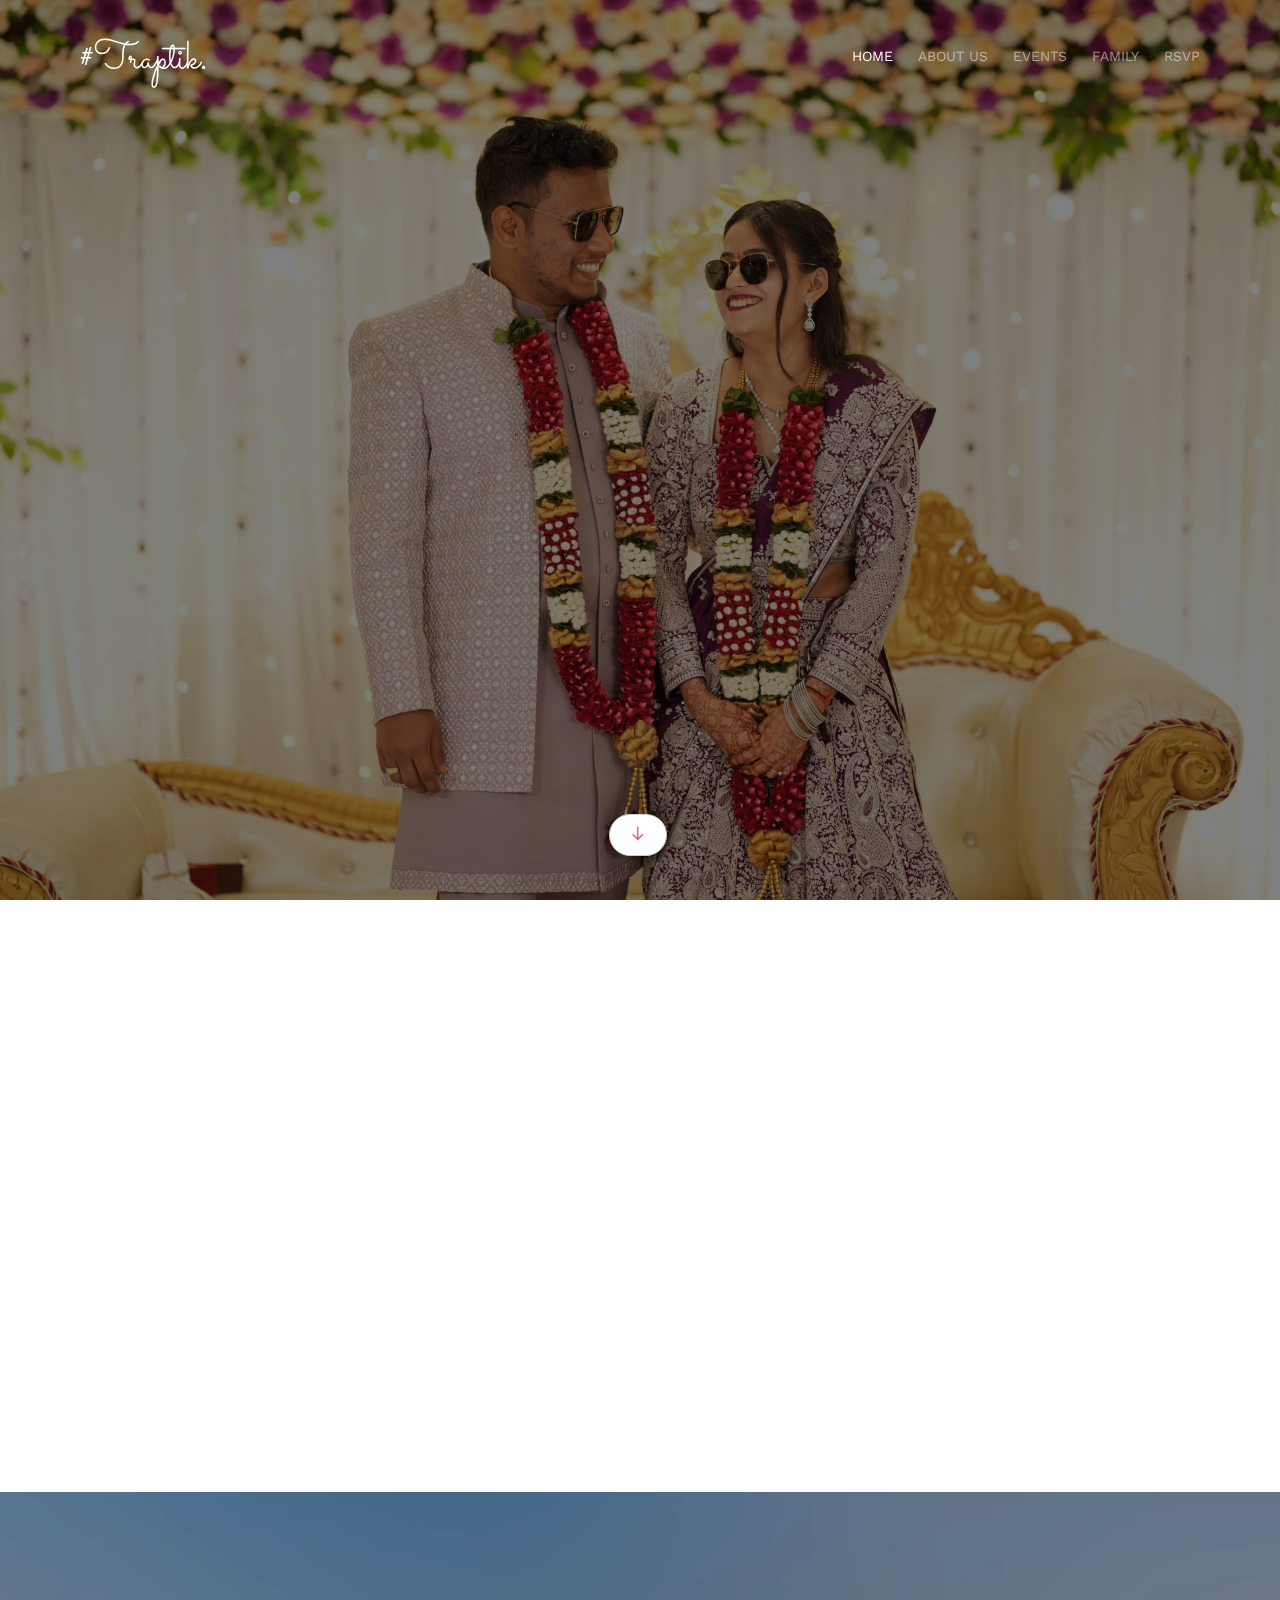
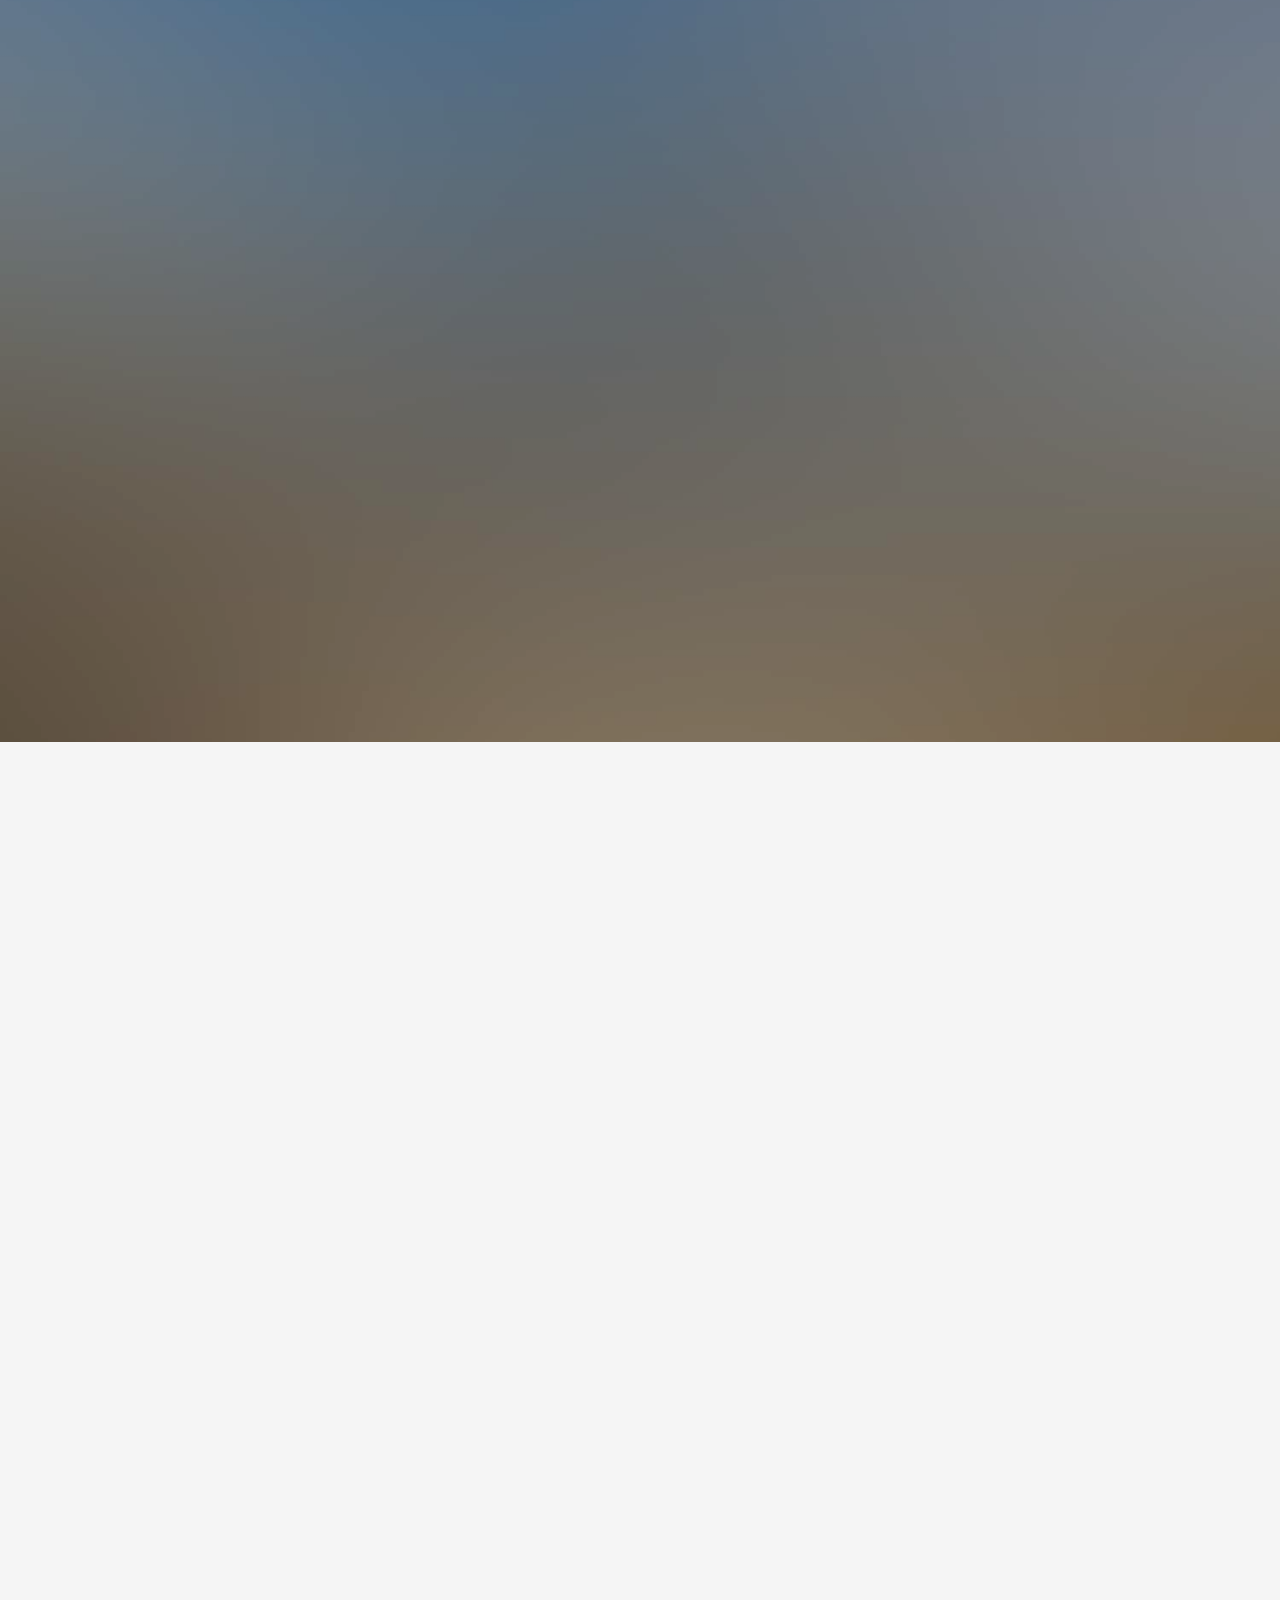
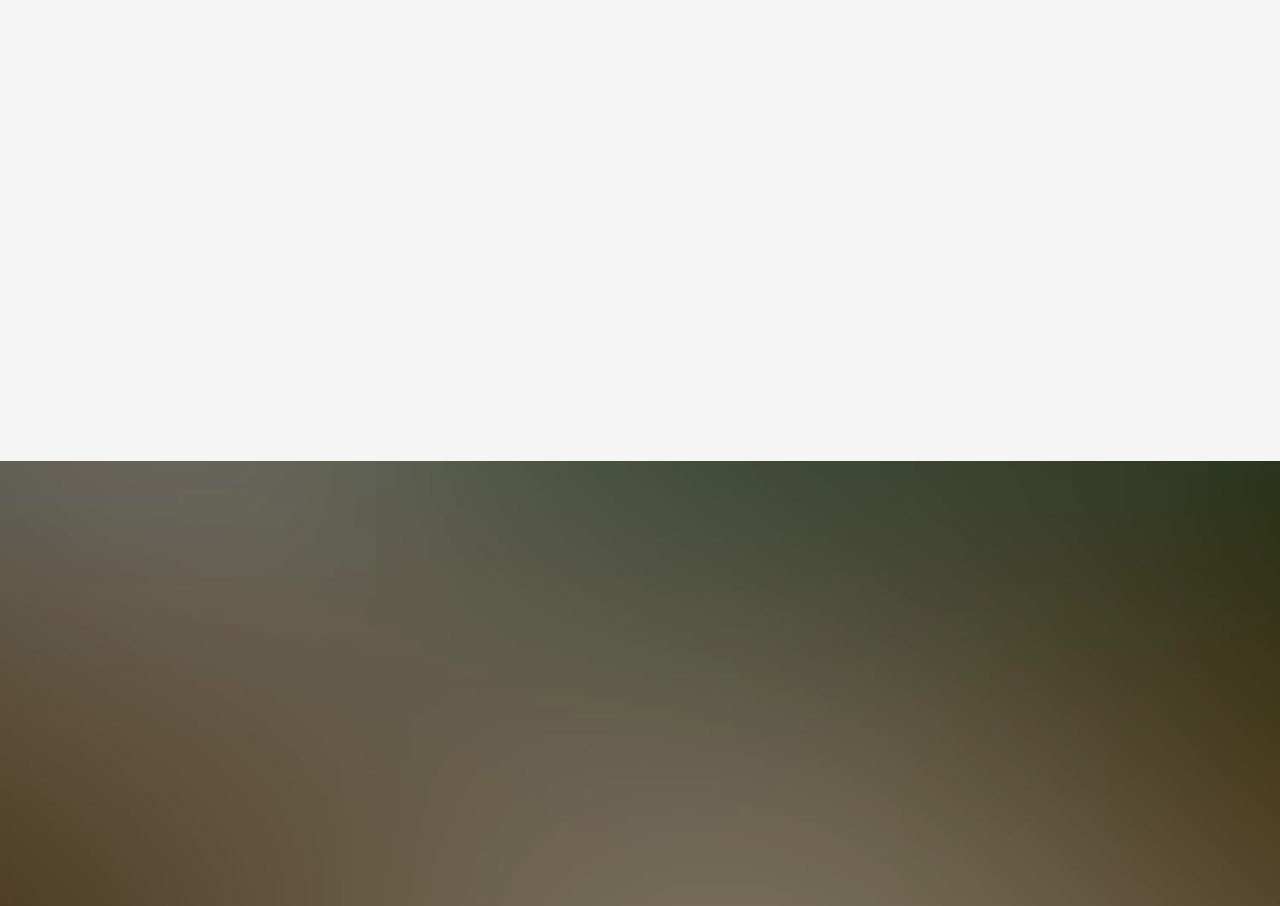
==== commit 7db0acab: "changes" ====
--- a/kt/index.html
+++ b/kt/index.html
@@ -20,7 +20,7 @@
 	<meta property="og:site_name" content="Kartik & Trapti's Wedding" />
 	<meta property="og:type" content="website" />
 	<meta property="twitter:card" content="summary_large_image" />
-	<meta property="twitter:image" content="images/image_bg_2.jpg" />
+	<meta property="twitter:image" content="images/thumbnail.jpg" />
 
 	<link rel="apple-touch-icon" sizes="180x180" href="favicon_io/apple-touch-icon.png">
 	<link rel="icon" type="image/png" sizes="32x32" href="favicon_io/favicon-32x32.png">
